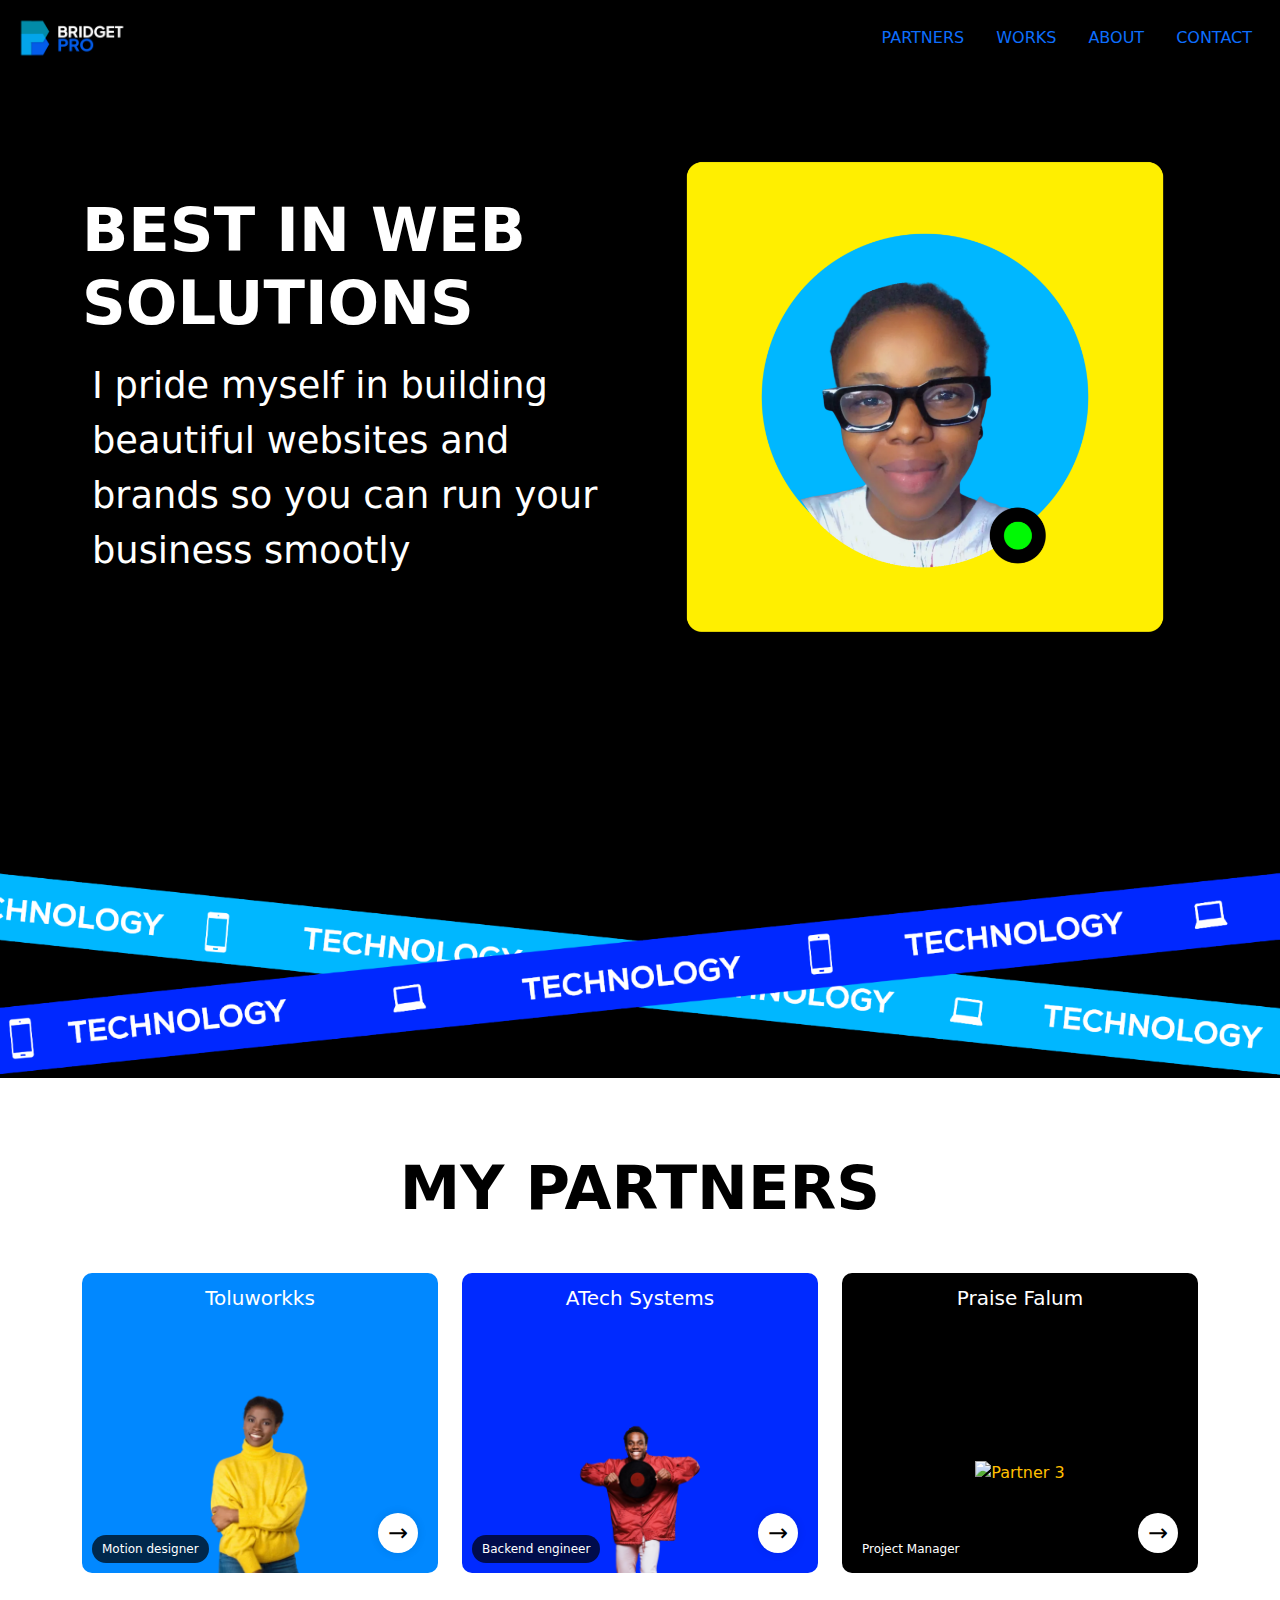
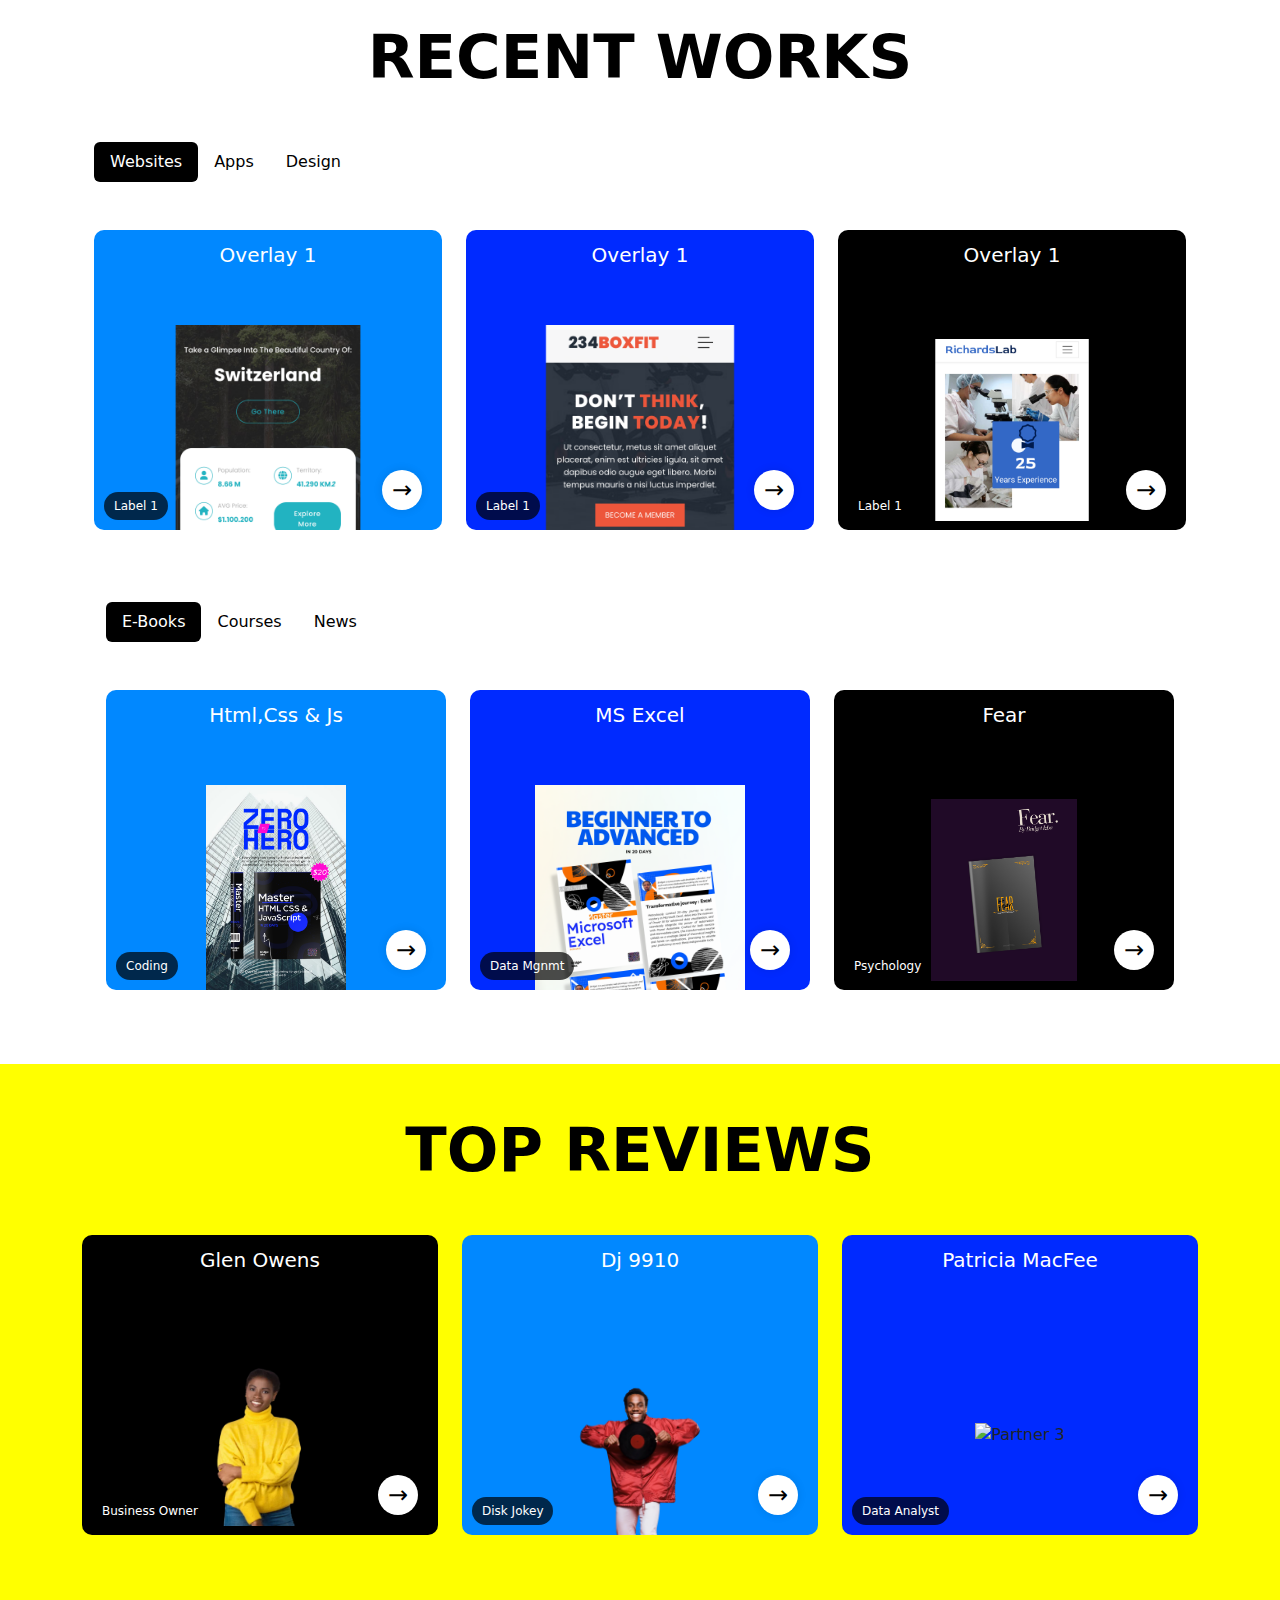
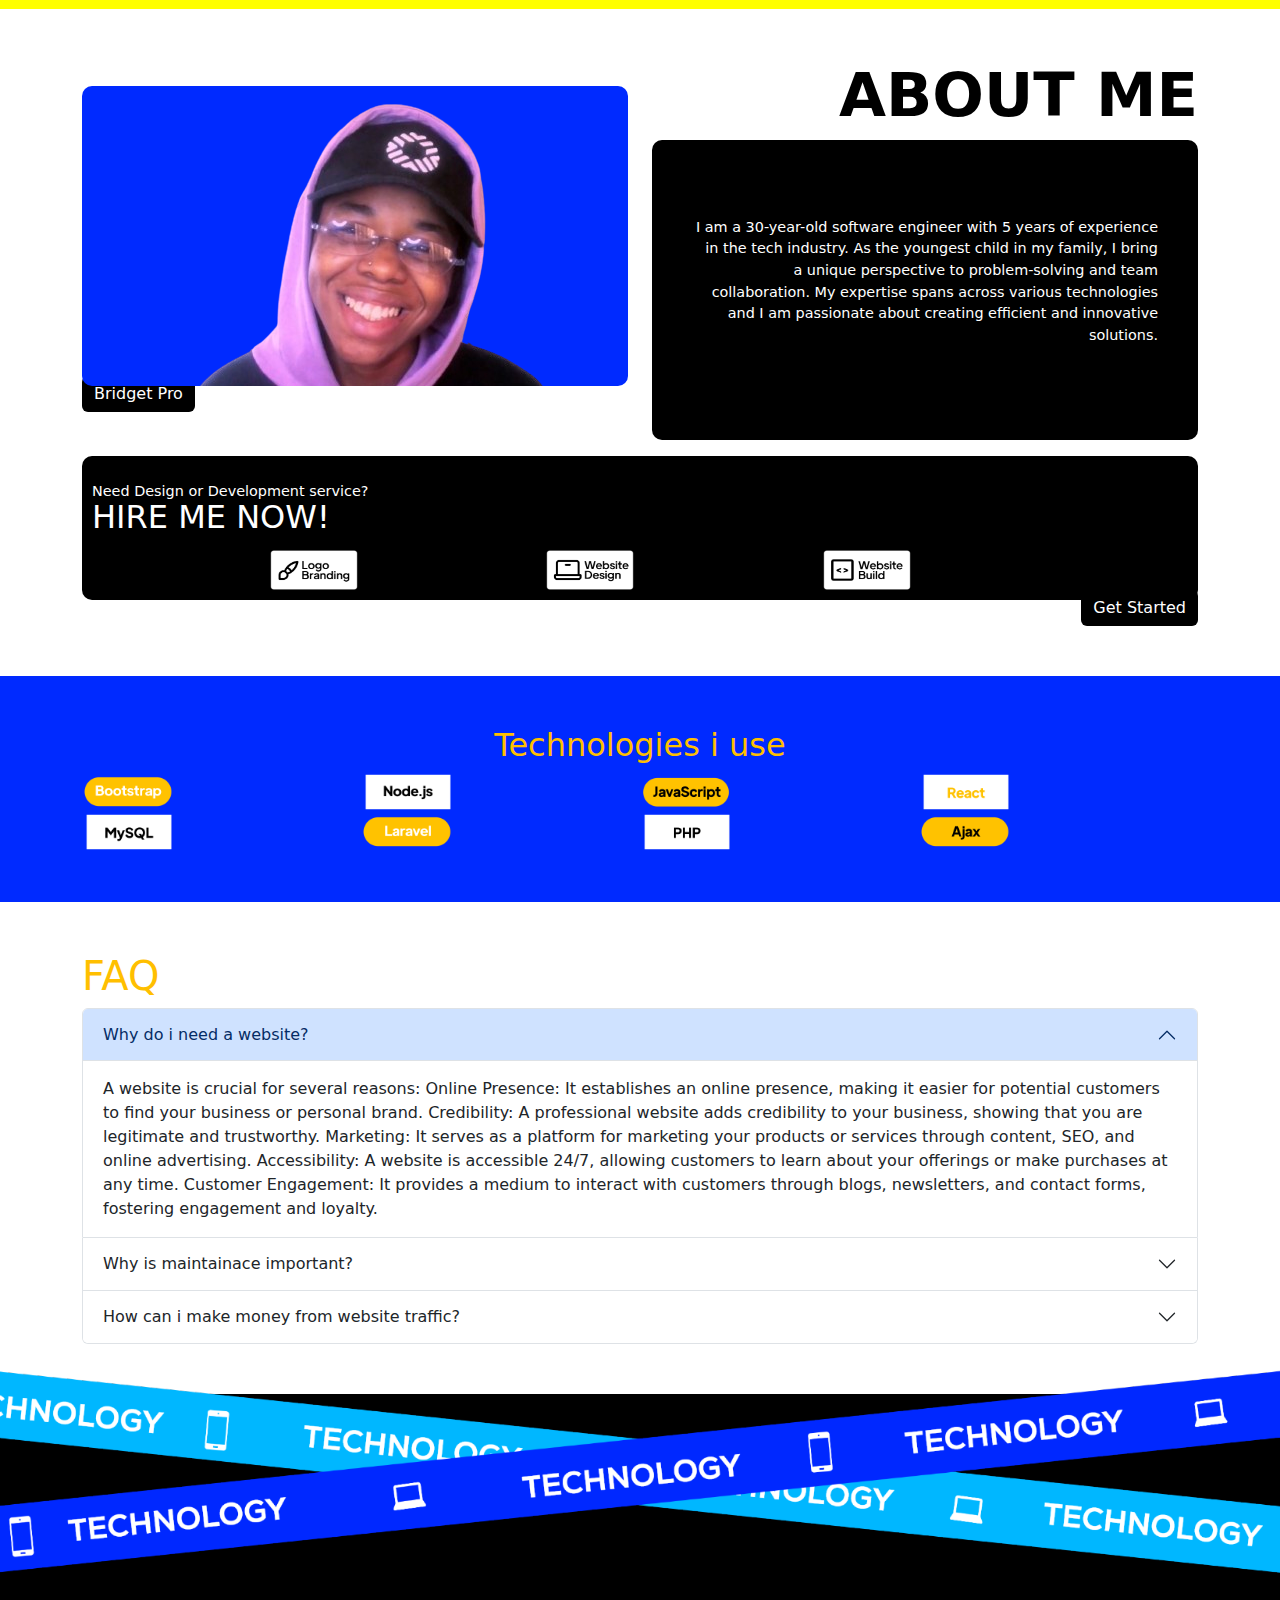
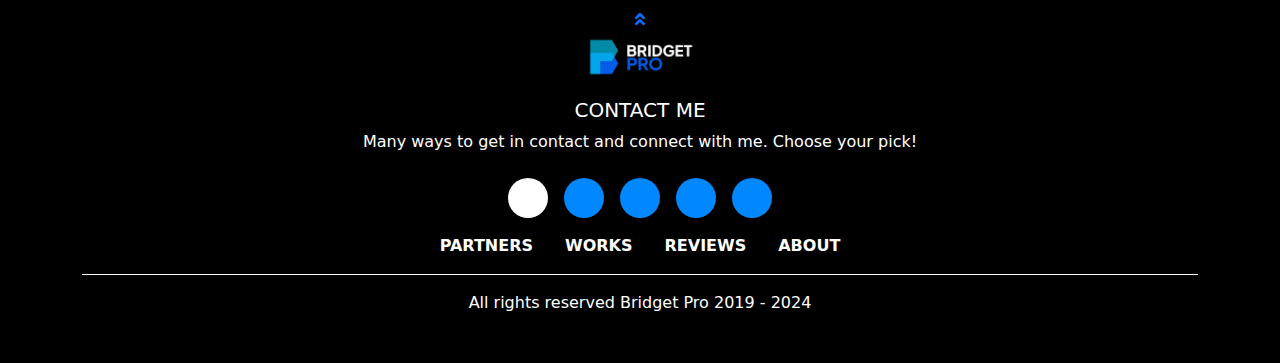
==== index.html @ 260a13f3 "initial commit" ====
<!DOCTYPE html>
<html lang="en">
<head>
    <meta charset="UTF-8">
    <meta name="viewport" content="width=device-width, initial-scale=1.0">
    <title>Bridget Pro - Software Solutions</title>
    <link rel="stylesheet" href="styles.css">
    <link href="https://cdn.jsdelivr.net/npm/bootstrap@5.1.0/dist/css/bootstrap.min.css" rel="stylesheet">
    <link rel="stylesheet" href="https://cdnjs.cloudflare.com/ajax/libs/font-awesome/5.15.4/css/all.min.css">
    <link href="https://cdnjs.cloudflare.com/ajax/libs/bootstrap-icons/1.8.1/font/bootstrap-icons.min.css" rel="stylesheet">
    <script src="script.js"></script>
</head>


<body>

<!-- Navbar -->
<nav class="navbar navbar-expand-lg justify-content-around">
    <div class="container-fluid">
      <a class="navbar-brand"  href="#">
        <img src="img/Pro-Logo.png" id="top" height="50px" alt="logo">
      </a>
  
      <button class="navbar-toggler" type="button" data-bs-toggle="collapse" data-bs-target="#navbarSupportedContent" aria-controls="navbarSupportedContent" aria-expanded="false" aria-label="Toggle navigation">
        <span class="navbar-toggler-icon"></span>
      </button>
    
    <div class="collapse navbar-collapse justify-content-end" id="navbarSupportedContent">
    <ul class="nav justify-content-end">
      <li class="nav-item">
        <a class="nav-link active" aria-current="page" href="#partners">PARTNERS</a>
      </li>
      <li class="nav-item">
        <a class="nav-link" href="#works">WORKS</a>
      </li>
      <li class="nav-item">
        <a class="nav-link" href="#about">ABOUT</a>
      </li>
      <li class="nav-item">
        <a class="nav-link" href="#contact">CONTACT</a>
      </li>
    </ul>
  </div>
  </div>
  </nav>
  
    <!-- Navbar -->







    <!-- Hero Section -->
  <section class="hero">
    <div class="container">
      <div class="row align-items-center">
        <div class="col-lg-6 col-md-12 text-center text-lg-start">
          <h1>BEST IN WEB SOLUTIONS</h1>
          <h4></h4>
          <p>I pride myself in building beautiful websites and brands so you can run your business smootly</p>
        </div>
        <div class="col-lg-6 col-md-12 text-center">
          <img src="img/hero-image.png" class="img-fluid" alt="Hero Image">
        </div>
      </div>
    </div>
  </section>

 <!-- Hero Section End-->


     <div class="image-overlay mt-4">
     <img src="img/overlay-image.png" alt="Overlay Image">
     </div>




     <!-- Partner Section -->
     <section class="partners" id="partners">
      <div class="container">
          <h1 class="mt-4">MY PARTNERS</h1>
          <div class="row mt-5">
              <div class="col-md-4 mb-4">
                  <div class="partner-card">
                    <div class="card-overlay">Toluworkks</div>
                      <img src="img/Studio-Project-4 (3).png" alt="Partner 1">
                      <div class="card-label">Motion designer</div>
                      <div class="overlay">&rarr;</div>
                  </div>
              </div>
              <div class="col-md-4 mb-4">
                  <div class="partner-card1">
                    <div class="card-overlay">ATech Systems</div>
                      <img src="img/Studio-Project-5 (2).png" alt="Partner 2">
                      <div class="card-label">Backend engineer</div>
                      <div class="overlay">&rarr;</div>
                  </div>
              </div>
              <div class="col-md-4 mb-4">
                  <div class="partner-card2">
                    <div class="card-overlay">Praise Falum</div>
                      <img src="img/Studio-Project-6 (1).png" alt="Partner 3">
                      <div class="card-label">Project Manager</div>
                      <div class="overlay">&rarr;</div>
                  </div>
              </div>
          </div>


               <h1 class="mt-4" id="works">RECENT WORKS</h1>
               <div class="container mt-5">

                    <!-- Pills Navigation -->
                    <ul class="nav nav-pills mb-3" id="pills-tab" role="tablist">
                    <li class="nav-item"><a class="nav-link active" id="pills-websites-tab" data-bs-toggle="pill" href="#pills-websites" role="tab" aria-controls="pills-websites" aria-selected="true">Websites</a></li>
                    <li class="nav-item"><a class="nav-link" id="pills-apps-tab" data-bs-toggle="pill" href="#pills-apps" role="tab" aria-controls="pills-apps" aria-selected="false">Apps</a></li>
                    <li class="nav-item"><a class="nav-link" id="pills-designs-tab" data-bs-toggle="pill" href="#pills-Designs" role="tab" aria-controls="pills-design" aria-selected="false">Design</a></li>
                    </ul>

                    <!-- Pills Tab Content -->
                     
                    <div class="tab-content" id="pills-tabContent">
                     <div class="tab-pane fade show active" id="pills-websites" role="tabpanel" aria-labelledby="pills-websites-tab">
                     <div class="card-deck position-relative">
                     <div class="row mt-5">
                     <div class="col-md-4 mb-4">
                     <div class="partner-card">
                     <div class="card-overlay">Overlay 1</div>
                     <img src="img/IMG_2213.PNG" alt="Partner 1">
                     <div class="card-label">Label 1</div>
                     <div class="overlay">&rarr;</div>
                     </div>
                     </div>
                    
                     <div class="col-md-4 mb-4">
                     <div class="partner-card1">
                     <div class="card-overlay">Overlay 1</div>
                     <img src="img/IMG_2212.PNG" alt="Partner 2">
                     <div class="card-label">Label 1</div>
                     <div class="overlay">&rarr;</div>
                     </div>
                     </div>

                     <div class="col-md-4 mb-4">
                     <div class="partner-card2">
                     <div class="card-overlay">Overlay 1</div>
                     <img src="img/IMG_2211.PNG" alt="Partner 3">
                     <div class="card-label">Label 1</div>
                     <div class="overlay">&rarr;</div>
                     </div>
                     </div>
                     </div>
                    </div>
                    </div>

                    <div class="tab-pane fade" id="pills-apps" role="tabpanel" aria-labelledby="pills-apps-tab">
                     <div class="row mt-5">
                     <div class="col-md-4 mb-4">
                     <div class="partner-card">
                     <div class="card-overlay">Overlay 4</div>
                     <img src="img/IMG_2210.PNG" alt="Partner 1">
                     <div class="card-label">Label </div>
                     <div class="overlay">&rarr;</div>
                     </div>
                     </div>

                     <div class="col-md-4 mb-4">
                     <div class="partner-card1">
                     <div class="card-overlay">Overlay 5</div>
                     <img src="img/IMG_2209.PNG" alt="Partner 2">
                     <div class="card-label">Label 1</div>
                     <div class="overlay">&rarr;</div>
                     </div>
                     </div>
                     <div class="col-md-4 mb-4">
                     <div class="partner-card2">
                     <div class="card-overlay">Overlay 6</div>
                     <img src="img/IMG_2208.PNG" alt="Partner 3">
                     <div class="card-label">Label 1</div>
                     <div class="overlay">&rarr;</div>
                     </div>
                     </div>
                     </div>
                   </div>
                

                  <div class="tab-pane fade" id="pills-designs" role="tabpanel" aria-labelledby="pills-designs-tab">
                   <div class="row mt-5">
                   <div class="col-md-4 mb-4">
                   <div class="partner-card">
                   <div class="card-overlay">Overlay 7</div>
                   <img src="img/IMG_2213.PNG" alt="Partner 1">
                    <div class="card-label">Label 1</div>
                   <div class="overlay">&rarr;</div>
                   </div>
                   </div>
                   <div class="col-md-4 mb-4">
                   <div class="partner-card1">
                   <div class="card-overlay">Overlay 8</div>
                   <img src="img/IMG_2212.PNG" alt="Partner 2">
                   <div class="card-label">Label 1</div>
                   <div class="overlay">&rarr;</div>
                   </div>
                   </div>
                   <div class="col-md-4 mb-4">
                   <div class="partner-card2">
                   <div class="card-overlay">Overlay 9</div>
                   <img src="img/IMG_2211.PNG" alt="Partner 3">
                   <div class="card-label">Label 1</div>
                   <div class="overlay">&rarr;</div>
                   </div>
                   </div>
                   </div>
                   </div>
                  </div>



                  <div class="container mt-5">


                      <!-- Pills Navigation -->
                      <ul class="nav nav-pills mb-3 " id="pills-tab" role="tablist">
                       <li class="nav-item"><a class="nav-link active" id="pills-e-books-tab" data-bs-toggle="pill" href="#e-books" role="tab" aria-controls="pills-e-books" aria-selected="true">E-Books</a></li>
                       <li class="nav-item"><a class="nav-link" id="pills-course-tab" data-bs-toggle="pill" href="#pills-course" role="tab" aria-controls="pills-course" aria-selected="false">Courses</a></li>
                       <li class="nav-item"><a class="nav-link" id="pills-news-tab" data-bs-toggle="pill" href="#pills-news" role="tab" aria-controls="pills-news" aria-selected="false">News</a></li>
                      </ul>

                       <!-- Pills Tab Content -->
     
                       <div class="tab-content" id="pills-tabContent">
                       <div class="tab-pane fade show active" id="pills-e-books" role="tabpanel" aria-labelledby="pills-e-books-tab">
                       <div class="card-deck position-relative">
                        <div class="row mt-5">
                        <div class="col-md-4 mb-4">
                       <div class="partner-card">
                       <div class="card-overlay">Html,Css & Js</div>
                       <img src="img/Blue Soft Book Cover Mockup Pinterest Pin 5.PNG" alt="Partner 1">
                        <div class="card-label">Coding</div>
                      <div class="overlay">&rarr;</div>
                      </div>
                      </div>
    
                       <div class="col-md-4 mb-4">
                        <div class="partner-card1">
                         <div class="card-overlay">MS Excel</div>
                         <img src="img/64757CF1-AFC1-45F3-8BB0-D073CDC18DEB.PNG" alt="Partner 2">
                         <div class="card-label">Data Mgnmt</div>
                         <div class="overlay">&rarr;</div>
                        </div>
                       </div>

                       <div class="col-md-4 mb-4">
                          <div class="partner-card2">
                          <div class="card-overlay">Fear</div>
                          <img src="img/Brown Classic History Journal Mockup Poster.PNG" alt="Partner 3">
                          <div class="card-label">Psychology</div>
                          <div class="overlay">&rarr;</div>
                          </div>
                       </div>
               </div>
               </div>
              </div>
              

                   <div class="tab-pane fade" id="pills-course" role="tabpanel" aria-labelledby="pills-course-tab">
                      <div class="row mt-5">
                          <div class="col-md-4 mb-4">
                           <div class="partner-card">
                             <div class="card-overlay">Overlay 4</div>
                             <img src="img/IMG_2114.PNG" alt="Partner 1">
                             <div class="card-label">Label </div>
                              <div class="overlay">&rarr;</div>
                           </div>
                        </div>

                         <div class="col-md-4 mb-4">
                           <div class="partner-card1">
                             <div class="card-overlay">Overlay 5</div>
                             <img src="img/IMG_2115.PNG" alt="Partner 2">
                             <div class="card-label">Label 1</div>
                             <div class="overlay">&rarr;</div>
                           </div>
                          </div>

                          <div class="col-md-4 mb-4">
                              <div class="partner-card2">
                               <div class="card-overlay">Overlay 6</div>
                                <img src="img/IMG_2149.PNG" alt="Partner 3">
                                 <div class="card-label">Label 1</div>
                                   <div class="overlay">&rarr;</div>
                          </div>
                        </div>
                      </div>
                    </div>

                       
                <div class="tab-pane fade" id="pills-news" role="tabpanel" aria-labelledby="pills-news-tab">
                      <div class="row mt-5">
                           <div class="col-md-4 mb-4">
                               <div class="partner-card">
                                 <div class="card-overlay">Overlay 7</div>
                                 <img src="img/IMG_2114.PNG" alt="Partner 1">
                                 <div class="card-label">Label 1</div>
                                 <div class="overlay">&rarr;</div>
                               </div>
                            </div>

                             <div class="col-md-4 mb-4">
                                 <div class="partner-card1">
                                  <div class="card-overlay">Overlay 8</div>
                                   <img src="img/IMG_2115.PNG" alt="Partner 2">
                                   <div class="card-label">Label 1</div>
                                   <div class="overlay">&rarr;</div>
                                 </div>
                              </div>


                              <div class="col-md-4 mb-4">
                                    <div class="partner-card2">
                                       <div class="card-overlay">Overlay 9</div>
                                        <img src="img/IMG_2149.PNG" alt="Partner 3">
                                        <div class="card-label">Label 1</div>
                                        <div class="overlay">&rarr;</div>
                                    </div>
                                 </div>
                       </div>
                </div>
          </div>
</div>



</div>
</div>
</section>


     <!-- Partners section End-->
     <!-- Highlight section End-->






     <!-- Reviews Section -->
     <section class="Reviews">
        <div class="container">
        <h1 class="text-center" id="reviews">TOP REVIEWS</h1>


        <div class="row mt-5">
          <div class="col-md-4 mb-4">
              <div class="partner-card2">
                <div class="card-overlay">Glen Owens</div>
                  <img src="img/Studio-Project-4 (3).png" alt="Partner 1">
                  <div class="card-label">Business Owner</div>
                  <div class="overlay">&rarr;</div>
              </div>
          </div>
          <div class="col-md-4 mb-4">
              <div class="partner-card">
                <div class="card-overlay">Dj 9910</div>
                  <img src="img/Studio-Project-5 (2).png" alt="Partner 2">
                  <div class="card-label">Disk Jokey</div>
                  <div class="overlay">&rarr;</div>
              </div>
          </div>
          <div class="col-md-4 mb-4">
              <div class="partner-card1">
                <div class="card-overlay">Patricia MacFee</div>
                  <img src="img/Studio-Project-6 (1).png" alt="Partner 3">
                  <div class="card-label">Data Analyst</div>
                  <div class="overlay">&rarr;</div>
              </div>
          </div>
      </div>
       </div>
     </section>







          <!-- About Section -->
          <section class="About" id="about">
            <div class="container">
            <div class="row align-items-center">
              <div class="col-lg-6 col-md-4 text-center text-lg-start">
                <div class="about-card">
                  <img src="img/IMG_0484-removebg-preview.png" alt="Partner 1">
              </div>
              <button type="button" class="btn btn-primary">Bridget Pro</button>
              </div>


              <div class="col-lg-6 col-md-8 text-right">
                <h1>ABOUT ME</h1>
                <h4></h4>
                <div class="partner-card2">
                  <p>I am a 30-year-old software engineer with 5 years of experience in the tech industry. As the youngest child in my family, I bring a unique perspective to problem-solving and team collaboration. My expertise spans across various technologies and I am passionate about creating efficient and innovative solutions.</p>
              </div>
              </div>
            </div>

            <div class="about-card-3 mt-3">
              <p>Need Design or Development service?</p>
              <h2>HIRE ME NOW!</h2>
                 <div class="row g-0 text-left no-gutters">
                  <div class="col-3">
                    <img src="img/IMG_2315.PNG" height="50px;"   alt="services">
                    </div>
                    <div class="col-3">
                      <img src="img/IMG_2316.PNG" height="50px;"  alt="services">
                    </div>
                    <div class="col-3">
                      <img src="img/IMG_2317.PNG" height="50px;"  alt="services">
                    </div>
                 </div>
            </div>

            <button type="button" class="btn btn-primary">Get Started</button>
           </div>

         </section>






          <!-- Technologies Section -->
          <section class="Technologies" id="Technologies">
            <div class="container">

           <h2 class="text-center">Technologies i use</h2>

           <div class="row g-0 no-gutters">
            <div class="col-3">
              <img src="img/IMG_2318.PNG" height="40px;"   alt="services">
              </div>
              <div class="col-3">
                <img src="img/IMG_2319.PNG" height="40px;"  alt="services">
              </div>
              <div class="col-3">
                <img src="img/IMG_2320.PNG" height="40px;"  alt="services">
              </div>
              <div class="col-3">
                <img src="img/IMG_2321.PNG" height="40px;"  alt="services">
              </div>
           </div>

           <div class="row g-0 no-gutters">
            <div class="col-3">
              <img src="img/IMG_2322.PNG" height="40px;"   alt="services">
              </div>
              <div class="col-3">
                <img src="img/IMG_2323.PNG" height="40px;"  alt="services">
              </div>
              <div class="col-3">
                <img src="img/IMG_2324.PNG" height="40px;"  alt="services">
              </div>
              <div class="col-3">
                <img src="img/IMG_2325.PNG" height="40px;"  alt="services">
              </div>
           </div>

           </div>

         </section>



          <!-- self-help Section -->
          <section class="self-help" id="self-help">
            <div class="container">
              <h1>FAQ</h1>

              <div class="accordion" id="accordionPanelsStayOpenExample">
                <div class="accordion-item">
                  <h2 class="accordion-header" id="panelsStayOpen-headingOne">
                    <button class="accordion-button" type="button" data-bs-toggle="collapse" data-bs-target="#panelsStayOpen-collapseOne" aria-expanded="true" aria-controls="panelsStayOpen-collapseOne">
                      Why do i need a website?
                    </button>
                  </h2>
                  <div id="panelsStayOpen-collapseOne" class="accordion-collapse collapse show" aria-labelledby="panelsStayOpen-headingOne">
                    <div class="accordion-body">
                      <strong>A website is crucial for several reasons:

                        Online Presence:</strong> It establishes an online presence, making it easier for potential customers to find your business or personal brand.
                        Credibility: A professional website adds credibility to your business, showing that you are legitimate and trustworthy.
                        Marketing: It serves as a platform for marketing your products or services through content, SEO, and online advertising.
                        Accessibility: A website is accessible 24/7, allowing customers to learn about your offerings or make purchases at any time.
                        Customer Engagement: It provides a medium to interact with customers through blogs, newsletters, and contact forms, fostering engagement and loyalty.
                    </div>
                  </div>
                </div>
                <div class="accordion-item">
                  <h2 class="accordion-header" id="panelsStayOpen-headingTwo">
                    <button class="accordion-button collapsed" type="button" data-bs-toggle="collapse" data-bs-target="#panelsStayOpen-collapseTwo" aria-expanded="false" aria-controls="panelsStayOpen-collapseTwo">
                      Why is maintainace important?
                    </button>
                  </h2>
                  <div id="panelsStayOpen-collapseTwo" class="accordion-collapse collapse" aria-labelledby="panelsStayOpen-headingTwo">
                    <div class="accordion-body">
                      <strong>Website maintenance is essential for several reasons:</strong>

                        Security: Regular updates and patches are crucial to protect your website from cyber threats and vulnerabilities.
                        Performance: Keeping your website updated ensures optimal performance, faster load times, and a better user experience.
                        SEO: Search engines favor websites that are regularly updated with fresh content and functioning links, improving your search rankings.
                        Functionality: Routine checks help identify and fix broken links, outdated plugins, and other technical issues that could affect usability.
                        Content Relevance: Regularly updating your content ensures that the information you provide remains relevant and useful to your audience.
                    </div>
                  </div>
                </div>
                <div class="accordion-item">
                  <h2 class="accordion-header" id="panelsStayOpen-headingThree">
                    <button class="accordion-button collapsed" type="button" data-bs-toggle="collapse" data-bs-target="#panelsStayOpen-collapseThree" aria-expanded="false" aria-controls="panelsStayOpen-collapseThree">
                      How can i make money from website traffic?
                    </button>
                  </h2>
                  <div id="panelsStayOpen-collapseThree" class="accordion-collapse collapse" aria-labelledby="panelsStayOpen-headingThree">
                    <div class="accordion-body text-dark">
                      <strong>There are several ways to monetize website traffic:</strong>

                        Advertising: Display ads on your website through programs like Google AdSense. You earn money based on the number of views or clicks the ads receive.
                        Affiliate Marketing: Promote products or services from other companies and earn a commission for every sale or lead generated through your referral links.
                        Selling Products/Services: Use your website as an e-commerce platform to sell physical or digital products, or offer services directly to customers.
                        Sponsored Content: Partner with brands to publish sponsored articles or reviews, earning money for featuring their content on your site.
                        Membership/Subscription: Offer premium content, services, or products to subscribers who pay a recurring fee.
                        Donations/Crowdfunding: Accept donations from your audience if they find value in your content, or use crowdfunding platforms to fund specific projects or initiatives.
                    </div>
                  </div>
                </div>
              </div>


           </div>

         </section>


         <div class="image-overlay1">
          <img src="img/overlay-image.png" alt="Overlay Image">
          </div>





          <footer class="footer" id="contact">

                    <!-- Back to Top -->
                   <a href="#top" class="back-to-top"><i class="fa fa-angle-double-up"></i></a>
            <div class="container">
                <div class="footer-logo">
                    <img src="img/Pro-Logo.png" height="50px" alt="Bridget Pro">
                </div>
                <div class="footer-contact">
                    <h5>CONTACT ME</h5>
                    <p>Many ways to get in contact and connect with me. Choose your pick!</p>
                </div>
                <div class="social-icons mt-4">
                  <div class="social-icon">
                      <i class="bi bi-whatsapp"></i>
                  </div>
                  <div class="social-icon">
                      <i class="bi bi-facebook"></i>
                  </div>
                  <div class="social-icon">
                      <i class="bi bi-twitter"></i>
                  </div>
                  <div class="social-icon">
                      <i class="bi bi-instagram"></i>
                  </div>
                  <div class="social-icon">
                      <i class="bi bi-linkedin"></i>
                  </div>
              </div>
                <div class="footer-links">
                    <a href="#partners">PARTNERS</a>
                    <a href="#works">WORKS</a>
                    <a href="#reviews">REVIEWS</a>
                    <a href="#about">ABOUT</a>
                </div>
                <div class="footer-bottom">
                    <p>All rights reserved Bridget Pro 2019 - 2024</p>
                </div>
            </div>
            
        </footer>



        <script src="https://cdn.jsdelivr.net/npm/bootstrap@5.1.0/dist/js/bootstrap.bundle.min.js"></script>  
        <script src="https://ajax.googleapis.com/ajax/libs/jquery/3.5.1/jquery.min.js"></script>
        <script src="https://cdnjs.cloudflare.com/ajax/libs/popper.js/1.16.0/umd/popper.min.js"></script>
</body>


</html>
---- styles.css ----
:root {
  --primary-color: #ffffff;
  --secondary-color: #ffd000;
  --background-color: #000000;
  --secondary-background-color: #000c16;
  --button-background: #000000;
  --card-body-background: #000000;
  --primary-card-body-background: #002aff;
  --secondary-card-body-background: #000000;
  --card-hover-background: #7d7d7d; 
  --h1-color: white;
  --primary-h1-color: rgb(0, 0, 0);
  --secondary-h1-color: white;
  --h4-color:#0061B4;
  --h1-color:#ffbf00;
  --primary-p-color: #0188ff;
  --secondary-p-color: #0188ff;
  --h1-font-size: 3.8rem; 
  --p-font-size: 2.3rem;
  --secondary-p-font-size: 0.9rem;
}




body {
  @import url('https://fonts.googleapis.com/css2?family=Plus+Jakarta+Sans:wght@300;400;600&display=swap');
  background-color: var(--background-color) !important;
  color: white;
}
.navbar {
    background-color: var(--background-color);
  }

.hero {
  @import url('https://fonts.googleapis.com/css2?family=Plus+Jakarta+Sans:wght@300;400;600&display=swap');
  font-weight: 100;
  background-color: var(--background-color);
  padding: 50px 0;
  color: var(--h1-color);
}


.hero h1 {
  @import url('https://fonts.googleapis.com/css2?family=Plus+Jakarta+Sans:wght@300;400;600&display=swap');
  color:var(--primary-color);
  font-weight: 900;
  font-size: var(--h1-font-size);
  word-wrap: break-word; /* Ensure words break onto the next line */
  overflow-wrap: break-word; /* Ensure long words break and wrap */
  white-space: normal;
}
.hero p {
@import url('https://fonts.googleapis.com/css2?family=Plus+Jakarta+Sans:wght@300;400;600&display=swap');
color:var(--primary-color);
font-weight: 500;
font-size: var(--p-font-size);
word-wrap: break-word; /* Ensure words break onto the next line */
white-space: normal;
padding: 10px;
}

.btn-primary {
    background-color: var(--button-background);
    border: none;
  }
  nav.navbar-toggler-icon{
    color:white;
    background-color: white;;
  }

  .navbar-toggler {
    border-color: rgba(255, 255, 255, 0.1);
}
.navbar-toggler-icon {
    background-image: url("data:image/svg+xml;charset=utf8,%3Csvg viewBox='0 0 30 30' xmlns='http://www.w3.org/2000/svg'%3E%3Cpath stroke='rgba%28255, 255, 255, 1%29' stroke-width='2' stroke-linecap='round' stroke-miterlimit='10' d='M4 7h22M4 15h22M4 23h22'/%3E%3C/svg%3E");
}

.nav-pills{

  color: var(--background-color)
}



.nav-link .active{

  color: var(--background-color)
}
  .card-body {
    background-color: var(--card-body-background);
  }

  .card:hover {
    background-color: var(--card-hover-background);
}



.card-img {
  margin-bottom:-38px;
}



/*Landing page Highlights*/

/*partners and before footer*/



.partners {
  @import url('https://fonts.googleapis.com/css2?family=Plus+Jakarta+Sans:wght@300;400;600&display=swap');
  font-weight: 100;
  background-color: var(--primary-color);
  padding: 50px 0;
  color: var(--h1-color);
}


.partners h1 {
  @import url('https://fonts.googleapis.com/css2?family=Plus+Jakarta+Sans:wght@300;400;600&display=swap');
  color: var(--primary-h1-color);
  font-weight: 900;
  font-size: var(--h1-font-size);
  word-wrap: break-word; /* Ensure words break onto the next line */
  overflow-wrap: break-word; /* Ensure long words break and wrap */
  white-space: normal;
}


.partners h4 {
  @import url('https://fonts.googleapis.com/css2?family=Plus+Jakarta+Sans:wght@300;400;600&display=swap');
  color: var(--primary-p-color);
  font-weight: 900;
  font-size: small;
}


.partners {
  text-align: center;
  padding: 50px 20px;
}
.partners h2 {
  font-size: 2.5rem;
  font-weight: bold;
  margin-bottom: 40px;
}
.partner-card {
  position: relative;
  overflow: hidden;
  height: 300px;
  display: flex;
  justify-content: center;
  align-items: center;
  background-color: var(--secondary-p-color);
  border-radius: 10px;
  transition: transform 0.3s;
}

.partner-card1 {
  position: relative;
  overflow: hidden;
  height: 300px;
  display: flex;
  justify-content: center;
  align-items: center;
  background-color: var(--primary-card-body-background);
  border-radius: 10px;
  transition: transform 0.3s;
}

.partner-card2 {
  position: relative;
  overflow: hidden;
  height: 300px;
  display: flex;
  padding:20px;
  justify-content: center;
  align-items: center;
  background-color:var(--background-color);
  border-radius: 10px;
  transition: transform 0.3s;
}
.partner-card:hover {
  transform: scale(1.05);
}
.partner-card img {
  max-height: 70%;
  max-width: 70%;
  margin-bottom: -100px;
}


.partner-card1:hover {
  transform: scale(1.05);
}
.partner-card1 img {
  max-height: 70%;
  max-width: 70%;
  margin-bottom: -100px;
}


.partner-card2:hover {
  transform: scale(1.05);
}
.partner-card2 img {
  max-height: 70%;
  max-width: 70%;
  margin-bottom: -100px;
}



.partners h1 {
  @import url('https://fonts.googleapis.com/css2?family=Plus+Jakarta+Sans:wght@300;400;600&display=swap');
  color:var(--background-color);
  font-weight: 900;
  font-size: var(--h1-font-size);
  word-wrap: break-word; /* Ensure words break onto the next line */
  overflow-wrap: break-word; /* Ensure long words break and wrap */
  white-space: normal;
}
.overlay {
  position: absolute;
  bottom: 20px;
  right: 20px;
  width: 40px;
  height: 40px;
  background-color: #fff;
  border-radius: 50%;
  display: flex;
  justify-content: center;
  align-items: center;
  box-shadow: 0 0 10px rgba(0, 0, 0, 0.1);
  font-size: 1.5rem;
  color: #000;
}
.image-overlay {
  position: relative;
  text-align: center;
  margin-top: -100px; /* Adjust as needed to overlap the sections */
  z-index: 1; /* Ensure it overlays the sections */
}

.image-overlay img {
  width: 100%; /* Adjust as needed */
  height: auto;
  margin-top:100px;
  margin-bottom: -21px;
}



.image-overlay1 {
  position: relative;
  text-align: center;
  margin-top: -150px; /* Adjust as needed to overlap the sections */
  z-index: 1; /* Ensure it overlays the sections */
}

.image-overlay1 img {
  width: 100%; /* Adjust as needed */
  height: auto;
  margin-top:100px;
  margin-bottom: -21px;
}




.Reviews {
@import url('https://fonts.googleapis.com/css2?family=Plus+Jakarta+Sans:wght@300;400;600&display=swap');
font-weight: 100;
background-color:yellow !important;
padding: 50px 0;
} 


.Reviews h1 {
@import url('https://fonts.googleapis.com/css2?family=Plus+Jakarta+Sans:wght@300;400;600&display=swap');
color:var(--background-color);
font-weight: 900;
font-size: var(--h1-font-size);
word-wrap: break-word; /* Ensure words break onto the next line */
overflow-wrap: break-word; /* Ensure long words break and wrap */
white-space: normal;
}






.About {
@import url('https://fonts.googleapis.com/css2?family=Plus+Jakarta+Sans:wght@300;400;600&display=swap');
font-weight: 100;
background-color:rgb(255, 255, 255) !important;
padding: 50px 0;
text-align: right;

} 


.About h1 {
@import url('https://fonts.googleapis.com/css2?family=Plus+Jakarta+Sans:wght@300;400;600&display=swap');
color:var(--background-color);
font-weight: 900;
font-size: var(--h1-font-size);
word-wrap: break-word; /* Ensure words break onto the next line */
overflow-wrap: break-word; /* Ensure long words break and wrap */
white-space: normal;
}


.About p {
@import url('https://fonts.googleapis.com/css2?family=Plus+Jakarta+Sans:wght@300;400;600&display=swap');
color:var(--primary-color);
font-weight: 200;
padding: 20px;
font-size: var(--secondary-p-font-size);
word-wrap: break-word; /* Ensure words break onto the next line */
overflow-wrap: break-word; /* Ensure long words break and wrap */
white-space: normal;
}



.About .btn-primary {
  background-color: var(--button-background);
  border: none;
  align-self: center;
  margin-top: -10px;
}






.about-card {
  position: relative;
  overflow: hidden;
  height: 300px;
  display: flex;
  justify-content: center;
  align-items: center;
  background-color: var(--primary-card-body-background);
  border-radius: 10px;
  transition: transform 0.3s;
}

.about-card-1 {
  position: relative;
  overflow: hidden;
  height: 100%;
  display: flex;
  justify-content: center;
  align-items: center;
  background-color: var(--primary-card-body-background);
  border-radius: 10px;
  transition: transform 0.3s;
  padding: 20px;
  line-height: 0.1rem;
}
.about-card-2 {
  position: relative;
  overflow: hidden;
  height: 100%;
  display: flex;
  justify-content: center;
  align-items: center;
  background-color: var(--primary-card-body-background);
  border-radius: 10px;
  transition: transform 0.3s;
  padding: 20px;
  line-height: 1.1rem;
}




.about-card-3 {
  height: 100%;
  background-color: var(--background-color);
  border-radius: 10px;
  padding: 5px;
  justify-content: left;
}

.about-card-3 h2 {
  @import url('https://fonts.googleapis.com/css2?family=Plus+Jakarta+Sans:wght@300;400;600&display=swap');
  @import url('https://fonts.googleapis.com/css2?family=Plus+Jakarta+Sans:wght@300;400;600&display=swap');
  color:var(--primary-color);
  font-weight: 500;
  text-align: left;
  margin-left: 5px;
  margin-top: -40px;
  }


  .about-card-3 p {
    @import url('https://fonts.googleapis.com/css2?family=Plus+Jakarta+Sans:wght@300;400;600&display=swap');
    color:var(--primary-color);
    font-weight: 500;
    text-align: left;
    margin-left: -15px;
    }




    .about-card-3 img {
       height: 50px;
       width:100px;
      }






.Technologies{
  @import url('https://fonts.googleapis.com/css2?family=Plus+Jakarta+Sans:wght@300;400;600&display=swap');
  font-weight: 100;
  background-color: var(--primary-card-body-background);
  padding: 50px 0;
  color: var(--h1-color);
  justify-content: center;
}


.Technologies h1{
  @import url('https://fonts.googleapis.com/css2?family=Plus+Jakarta+Sans:wght@300;400;600&display=swap');
  font-weight: 100;
  color: var(--primary-color);
}




.self-help{
  @import url('https://fonts.googleapis.com/css2?family=Plus+Jakarta+Sans:wght@300;400;600&display=swap');
  font-weight: 100;
  background-color: var(--primary-color);
  padding: 50px 0;
  color: var(--h1-color);
  justify-content: center;
}





/*footer*/

.footer {
padding: 2rem 0;
text-align: center;
@import url('https://fonts.googleapis.com/css2?family=Plus+Jakarta+Sans:wght@300;400;600&display=swap');
background-color: var(--background-color) !important;
color: white;
}
.footer-logo {
margin-bottom: 1rem;
}
.footer-contact {
margin-bottom: 1rem;
}
.social-icons {
display: flex;
justify-content: center;
gap: 1rem;
margin-bottom: 1rem;
}
.social-icon {
width: 2.5rem;
height: 2.5rem;
border-radius: 50%;
background-color: var(--primary-p-color);
display: flex;
align-items: center;
justify-content: center;
color: #fff;
font-size: 1.25rem;
}
.social-icon:first-child {
background-color: #fff;
color: #000;
padding: 0.5rem 1rem;
border-radius: 20px;
}
.footer-links {
display: flex;
justify-content: center;
gap: 2rem;
margin-bottom: 1rem;
}
.footer-links a {
color: #fff;
text-decoration: none;
font-weight: bold;
}
.footer-bottom {
margin-top: 1rem;
border-top: 1px solid #fff;
padding-top: 1rem;
}



/* Add this CSS to your stylesheet */



.card-label {
position: absolute;
bottom: 10px;
left: 10px;
background-color: rgba(0, 0, 0, 0.7) !important;
color: white;
padding: 5px 10px;
border-radius: 50px;
font-size: 0.75rem;
}
.card-overlay {
position: absolute;
top: 10px;
left: 50%;
transform: translateX(-50%);
color: white !important;
font-size: 1.25rem;
}
.nav-pills .nav-link {
color: black !important;
}
.nav-pills .nav-link.active {
background-color: black !important;
color: white !important;
}







.no-gutters {
  margin-right: 0 !important;
  margin-left: 0 !important;
}
.no-gutters > [class*='col-'] {
  padding-right: 0 !important;
  padding-left: 0 !important;
}
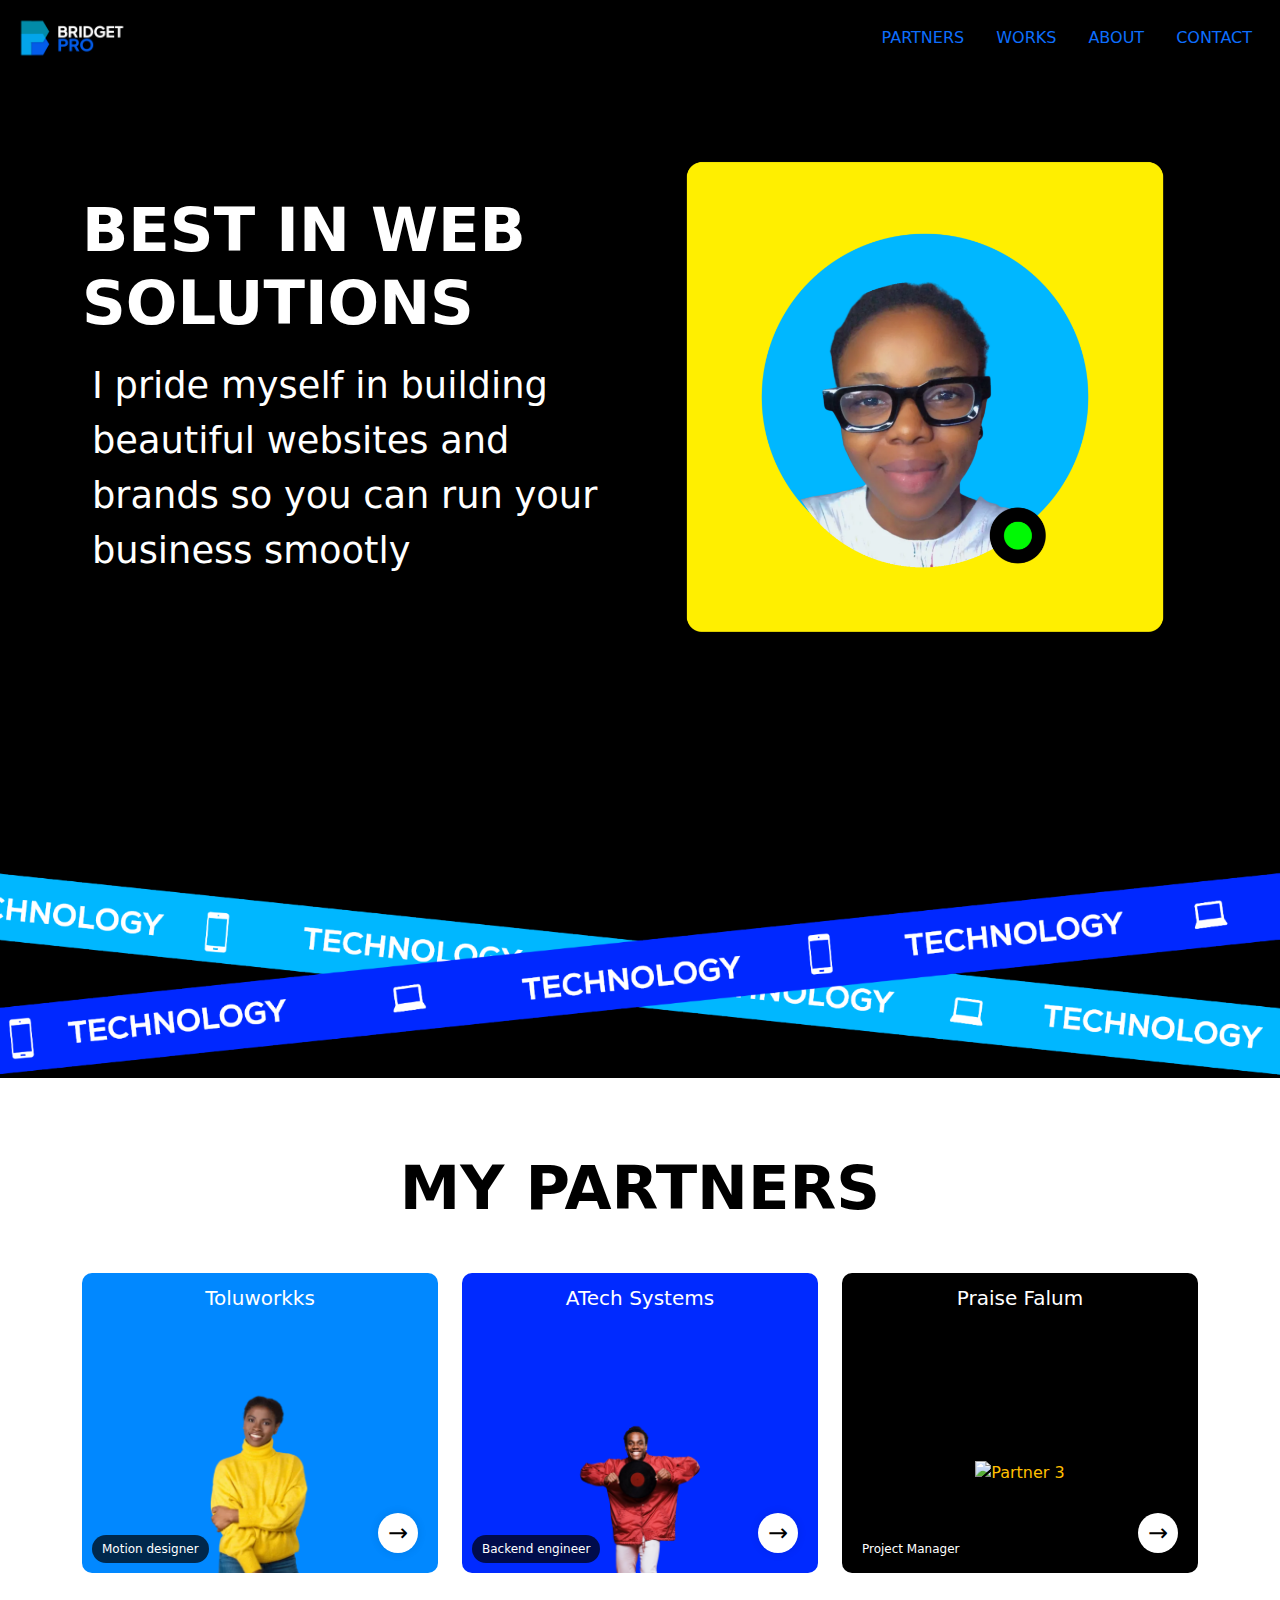
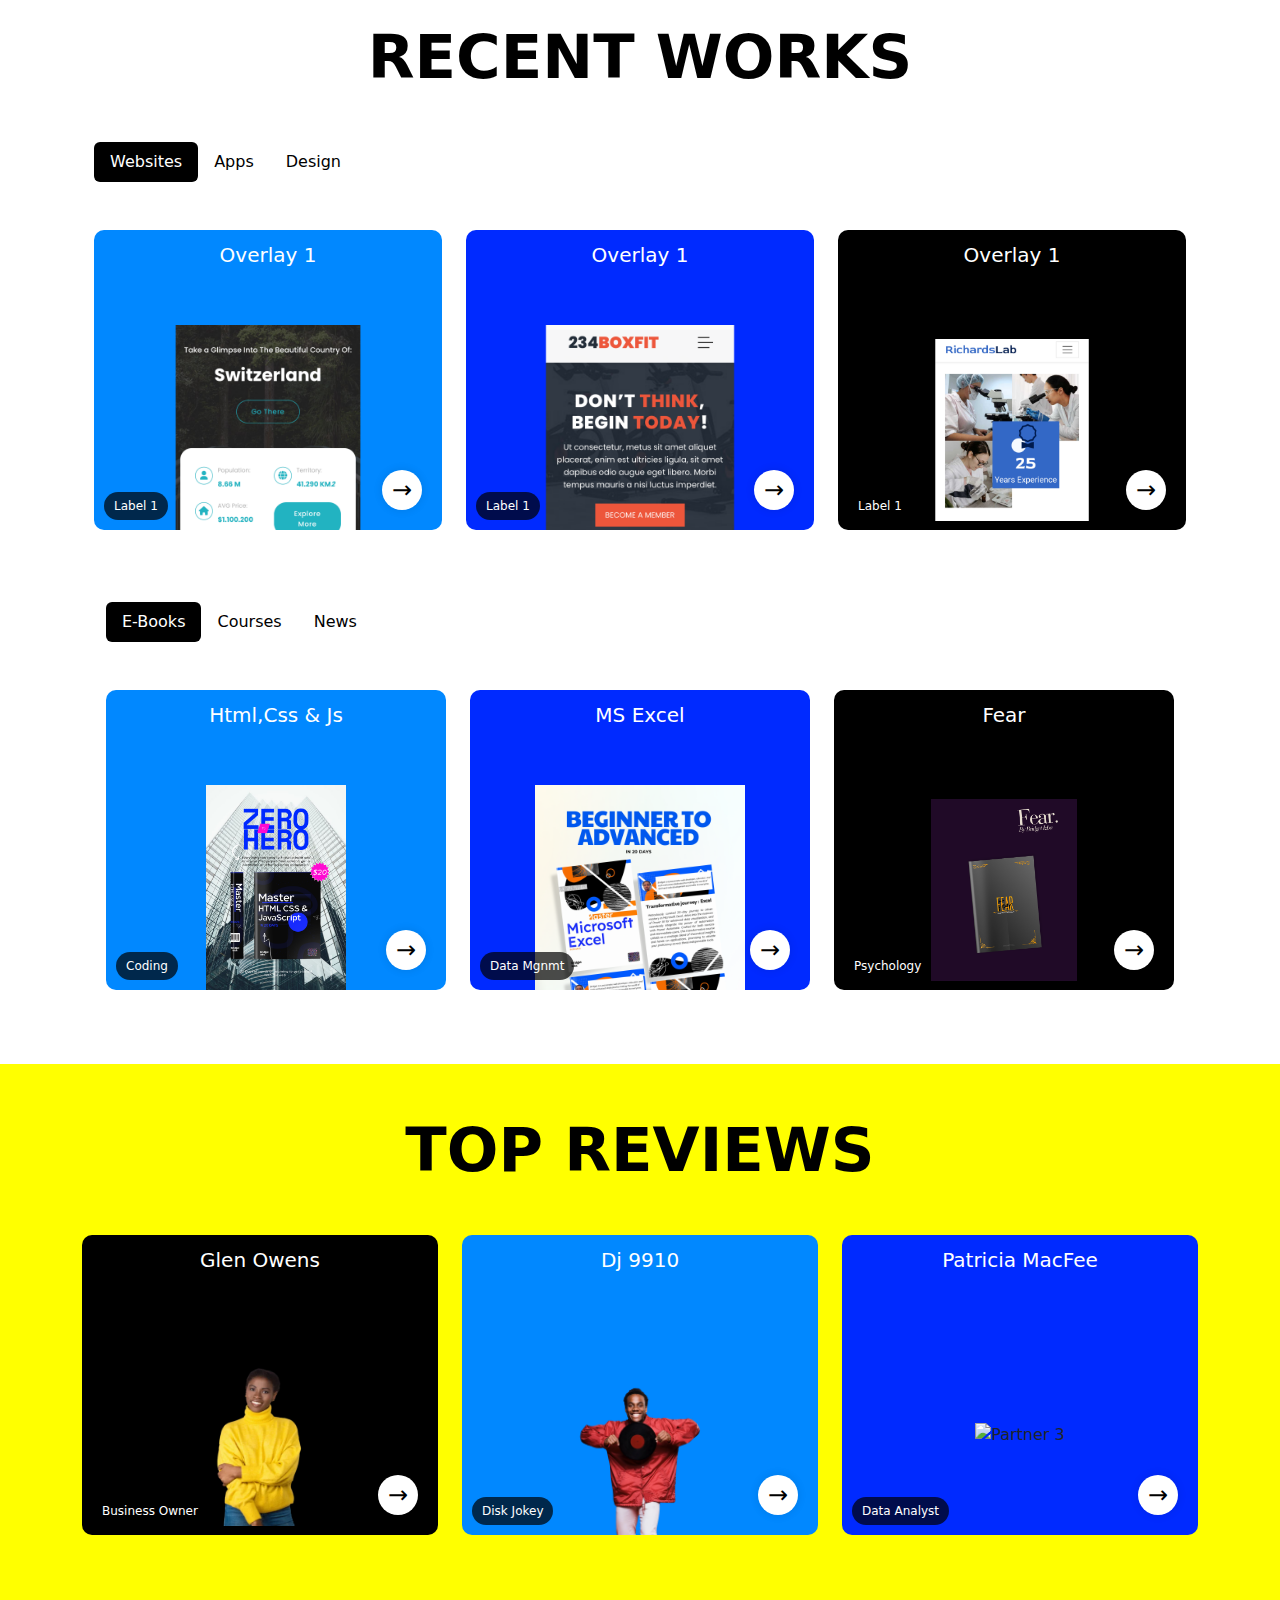
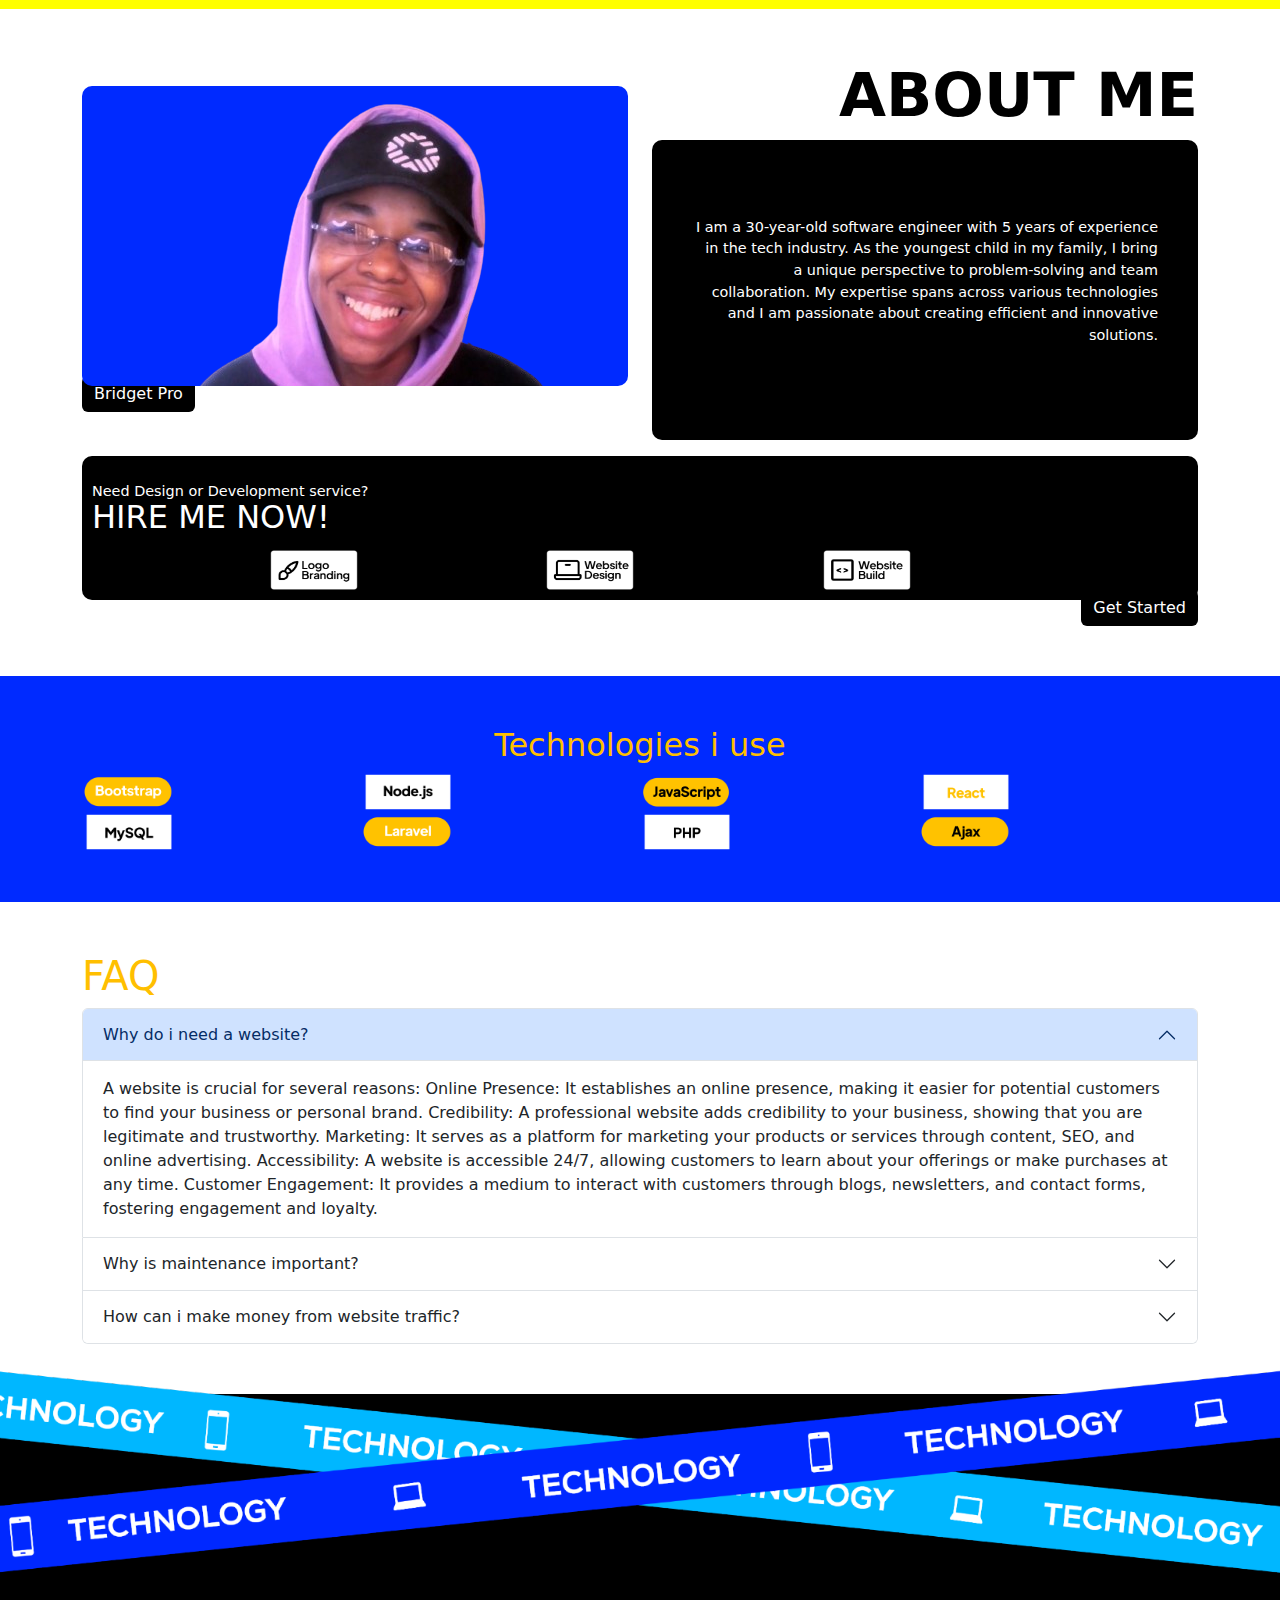
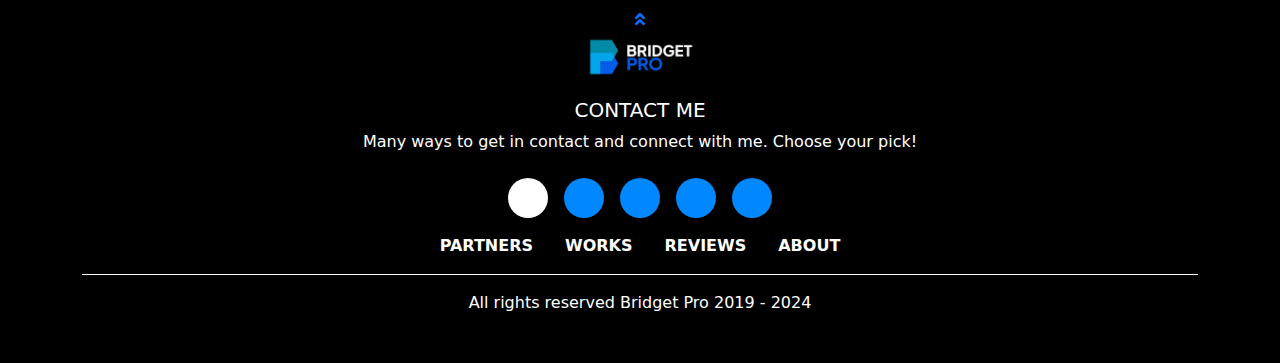
==== commit 3c861042: "initial commit" ====
--- a/index.html
+++ b/index.html
@@ -504,7 +504,7 @@
                 <div class="accordion-item">
                   <h2 class="accordion-header" id="panelsStayOpen-headingTwo">
                     <button class="accordion-button collapsed" type="button" data-bs-toggle="collapse" data-bs-target="#panelsStayOpen-collapseTwo" aria-expanded="false" aria-controls="panelsStayOpen-collapseTwo">
-                      Why is maintainace important?
+                      Why is maintenance important?
                     </button>
                   </h2>
                   <div id="panelsStayOpen-collapseTwo" class="accordion-collapse collapse" aria-labelledby="panelsStayOpen-headingTwo">
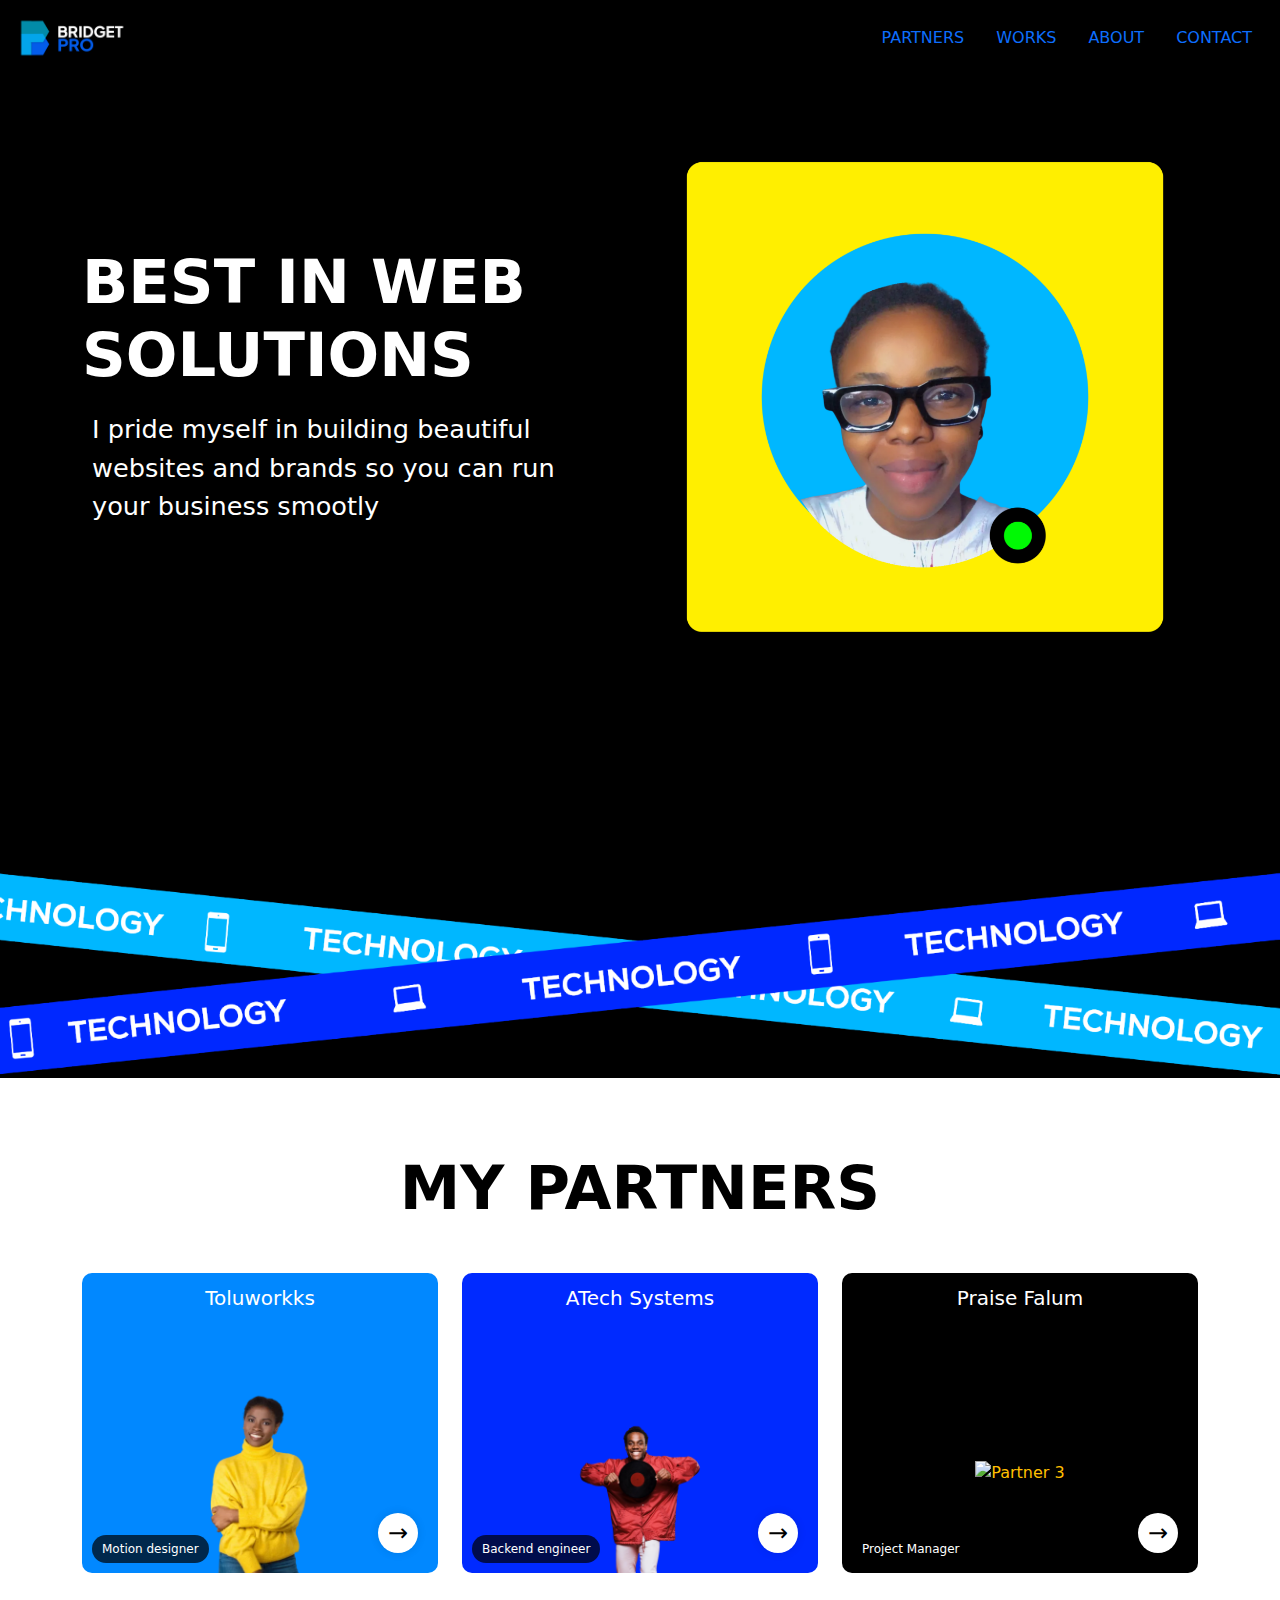
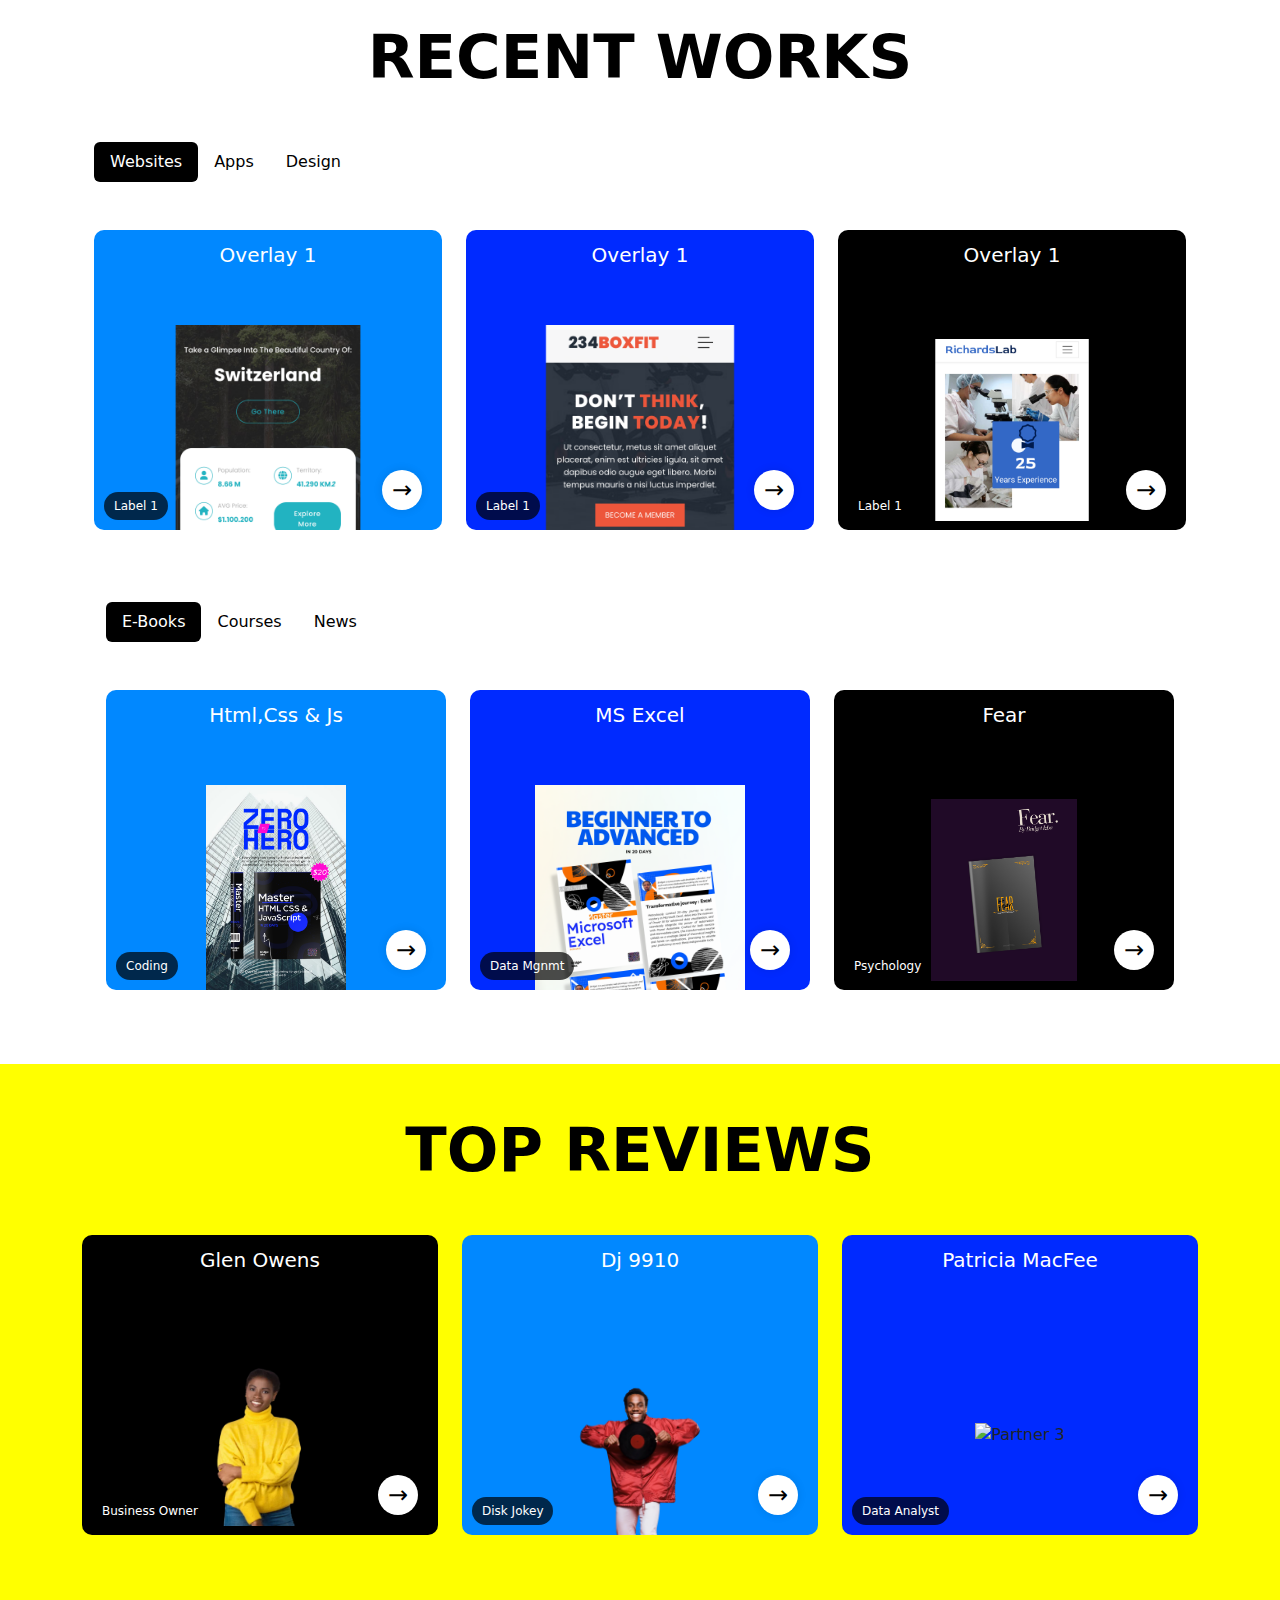
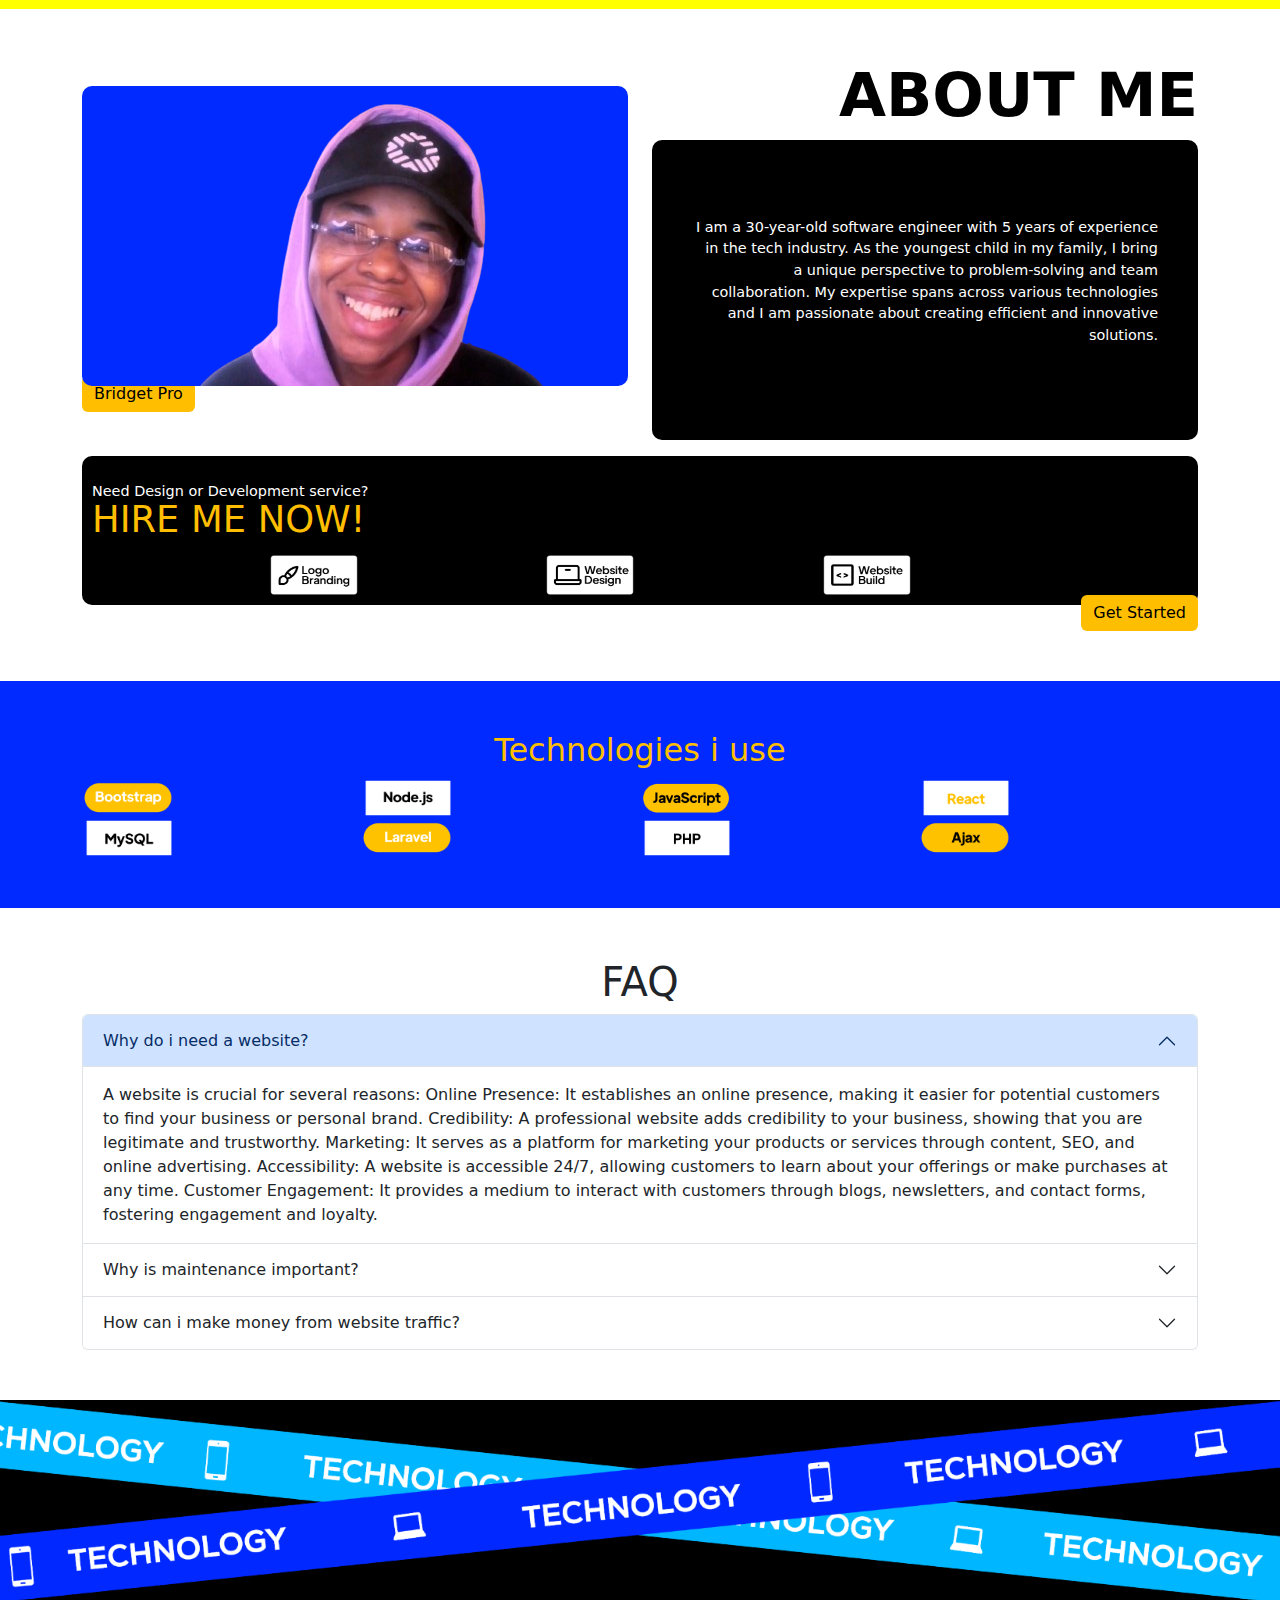
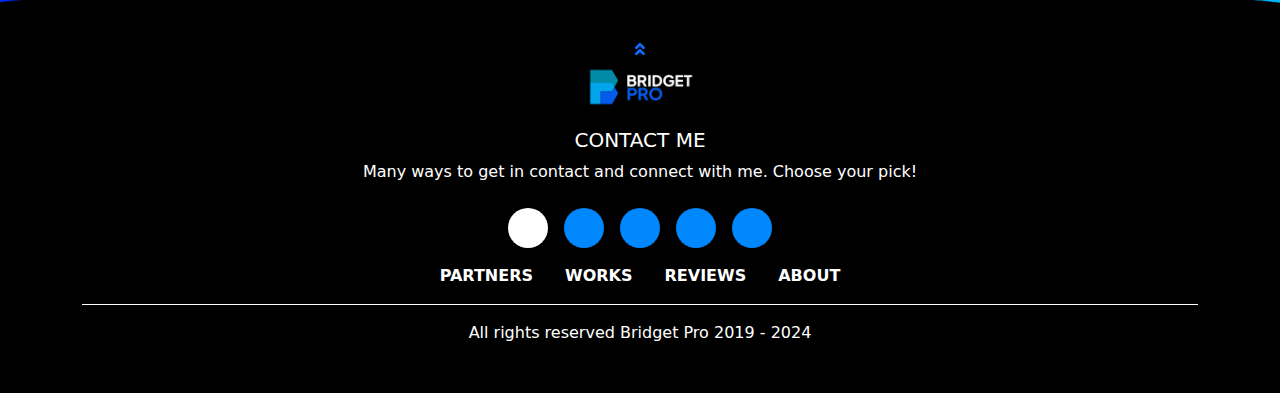
==== commit ccd4810c: "styles updated" ====
--- a/index.html
+++ b/index.html
@@ -62,7 +62,7 @@
           <p>I pride myself in building beautiful websites and brands so you can run your business smootly</p>
         </div>
         <div class="col-lg-6 col-md-12 text-center">
-          <img src="img/hero-image.png" class="img-fluid" alt="Hero Image">
+          <img src="img/hero-image.png" class="img-fluid" height="50px" alt="Hero Image">
         </div>
       </div>
     </div>
@@ -270,8 +270,8 @@
                       <div class="row mt-5">
                           <div class="col-md-4 mb-4">
                            <div class="partner-card">
-                             <div class="card-overlay">Overlay 4</div>
-                             <img src="img/IMG_2114.PNG" alt="Partner 1">
+                             <div class="card-overlay">Logo Design 101</div>
+                             <img src="img/IMG_2331.PNG" alt="Partner 1">
                              <div class="card-label">Label </div>
                               <div class="overlay">&rarr;</div>
                            </div>
@@ -279,8 +279,8 @@
 
                          <div class="col-md-4 mb-4">
                            <div class="partner-card1">
-                             <div class="card-overlay">Overlay 5</div>
-                             <img src="img/IMG_2115.PNG" alt="Partner 2">
+                             <div class="card-overlay">MS Excel 101</div>
+                             <img src="img/IMG_2330.PNG" alt="Partner 2">
                              <div class="card-label">Label 1</div>
                              <div class="overlay">&rarr;</div>
                            </div>
@@ -288,8 +288,8 @@
 
                           <div class="col-md-4 mb-4">
                               <div class="partner-card2">
-                               <div class="card-overlay">Overlay 6</div>
-                                <img src="img/IMG_2149.PNG" alt="Partner 3">
+                               <div class="card-overlay">Web Development 101</div>
+                                <img src="img/IMG_2329.PNG" alt="Partner 3">
                                  <div class="card-label">Label 1</div>
                                    <div class="overlay">&rarr;</div>
                           </div>
@@ -303,7 +303,7 @@
                            <div class="col-md-4 mb-4">
                                <div class="partner-card">
                                  <div class="card-overlay">Overlay 7</div>
-                                 <img src="img/IMG_2114.PNG" alt="Partner 1">
+                                 <img src="img/IMG_2326.PNG" alt="Partner 1">
                                  <div class="card-label">Label 1</div>
                                  <div class="overlay">&rarr;</div>
                                </div>
@@ -312,7 +312,7 @@
                              <div class="col-md-4 mb-4">
                                  <div class="partner-card1">
                                   <div class="card-overlay">Overlay 8</div>
-                                   <img src="img/IMG_2115.PNG" alt="Partner 2">
+                                   <img src="img/IMG_2327.PNG" alt="Partner 2">
                                    <div class="card-label">Label 1</div>
                                    <div class="overlay">&rarr;</div>
                                  </div>
@@ -322,7 +322,7 @@
                               <div class="col-md-4 mb-4">
                                     <div class="partner-card2">
                                        <div class="card-overlay">Overlay 9</div>
-                                        <img src="img/IMG_2149.PNG" alt="Partner 3">
+                                        <img src="img/IMG_2328.PNG" alt="Partner 3">
                                         <div class="card-label">Label 1</div>
                                         <div class="overlay">&rarr;</div>
                                     </div>
@@ -480,7 +480,7 @@
           <!-- self-help Section -->
           <section class="self-help" id="self-help">
             <div class="container">
-              <h1>FAQ</h1>
+              <h1 class="text-center text-dark">FAQ</h1>
 
               <div class="accordion" id="accordionPanelsStayOpenExample">
                 <div class="accordion-item">
@@ -490,7 +490,7 @@
                     </button>
                   </h2>
                   <div id="panelsStayOpen-collapseOne" class="accordion-collapse collapse show" aria-labelledby="panelsStayOpen-headingOne">
-                    <div class="accordion-body">
+                    <div class="accordion-body text-dark">
                       <strong>A website is crucial for several reasons:
 
                         Online Presence:</strong> It establishes an online presence, making it easier for potential customers to find your business or personal brand.
@@ -508,7 +508,7 @@
                     </button>
                   </h2>
                   <div id="panelsStayOpen-collapseTwo" class="accordion-collapse collapse" aria-labelledby="panelsStayOpen-headingTwo">
-                    <div class="accordion-body">
+                    <div class="accordion-body text-dark">
                       <strong>Website maintenance is essential for several reasons:</strong>
 
                         Security: Regular updates and patches are crucial to protect your website from cyber threats and vulnerabilities.
@@ -539,12 +539,12 @@
                   </div>
                 </div>
               </div>
-
-
+              
            </div>
 
          </section>
 
+         <div class="mt-4"></div>
 
          <div class="image-overlay1">
           <img src="img/overlay-image.png" alt="Overlay Image">
--- a/styles.css
+++ b/styles.css
@@ -17,6 +17,7 @@
   --secondary-p-color: #0188ff;
   --h1-font-size: 3.8rem; 
   --p-font-size: 2.3rem;
+  --1-font-size: 1.6rem;
   --secondary-p-font-size: 0.9rem;
 }
 
@@ -50,11 +51,12 @@
   overflow-wrap: break-word; /* Ensure long words break and wrap */
   white-space: normal;
 }
+
 .hero p {
 @import url('https://fonts.googleapis.com/css2?family=Plus+Jakarta+Sans:wght@300;400;600&display=swap');
 color:var(--primary-color);
-font-weight: 500;
-font-size: var(--p-font-size);
+font-weight: 300;
+font-size: var(--1-font-size);
 word-wrap: break-word; /* Ensure words break onto the next line */
 white-space: normal;
 padding: 10px;
@@ -313,6 +315,15 @@
 white-space: normal;
 }
 
+.About h2 {
+  @import url('https://fonts.googleapis.com/css2?family=Plus+Jakarta+Sans:wght@300;400;600&display=swap');
+  color:var(--h1-color)!important;
+  font-weight: 900;
+  font-size: var(--p-font-size);
+  word-wrap: break-word; /* Ensure words break onto the next line */
+  overflow-wrap: break-word; /* Ensure long words break and wrap */
+  white-space: normal;
+  }
 
 .About p {
 @import url('https://fonts.googleapis.com/css2?family=Plus+Jakarta+Sans:wght@300;400;600&display=swap');
@@ -328,10 +339,13 @@
 
 
 .About .btn-primary {
-  background-color: var(--button-background);
+  background-color: var(--h1-color);
+  color: var(--background-color);
   border: none;
   align-self: center;
   margin-top: -10px;
+  align-items: center;
+  font-weight: 200;
 }
 
 
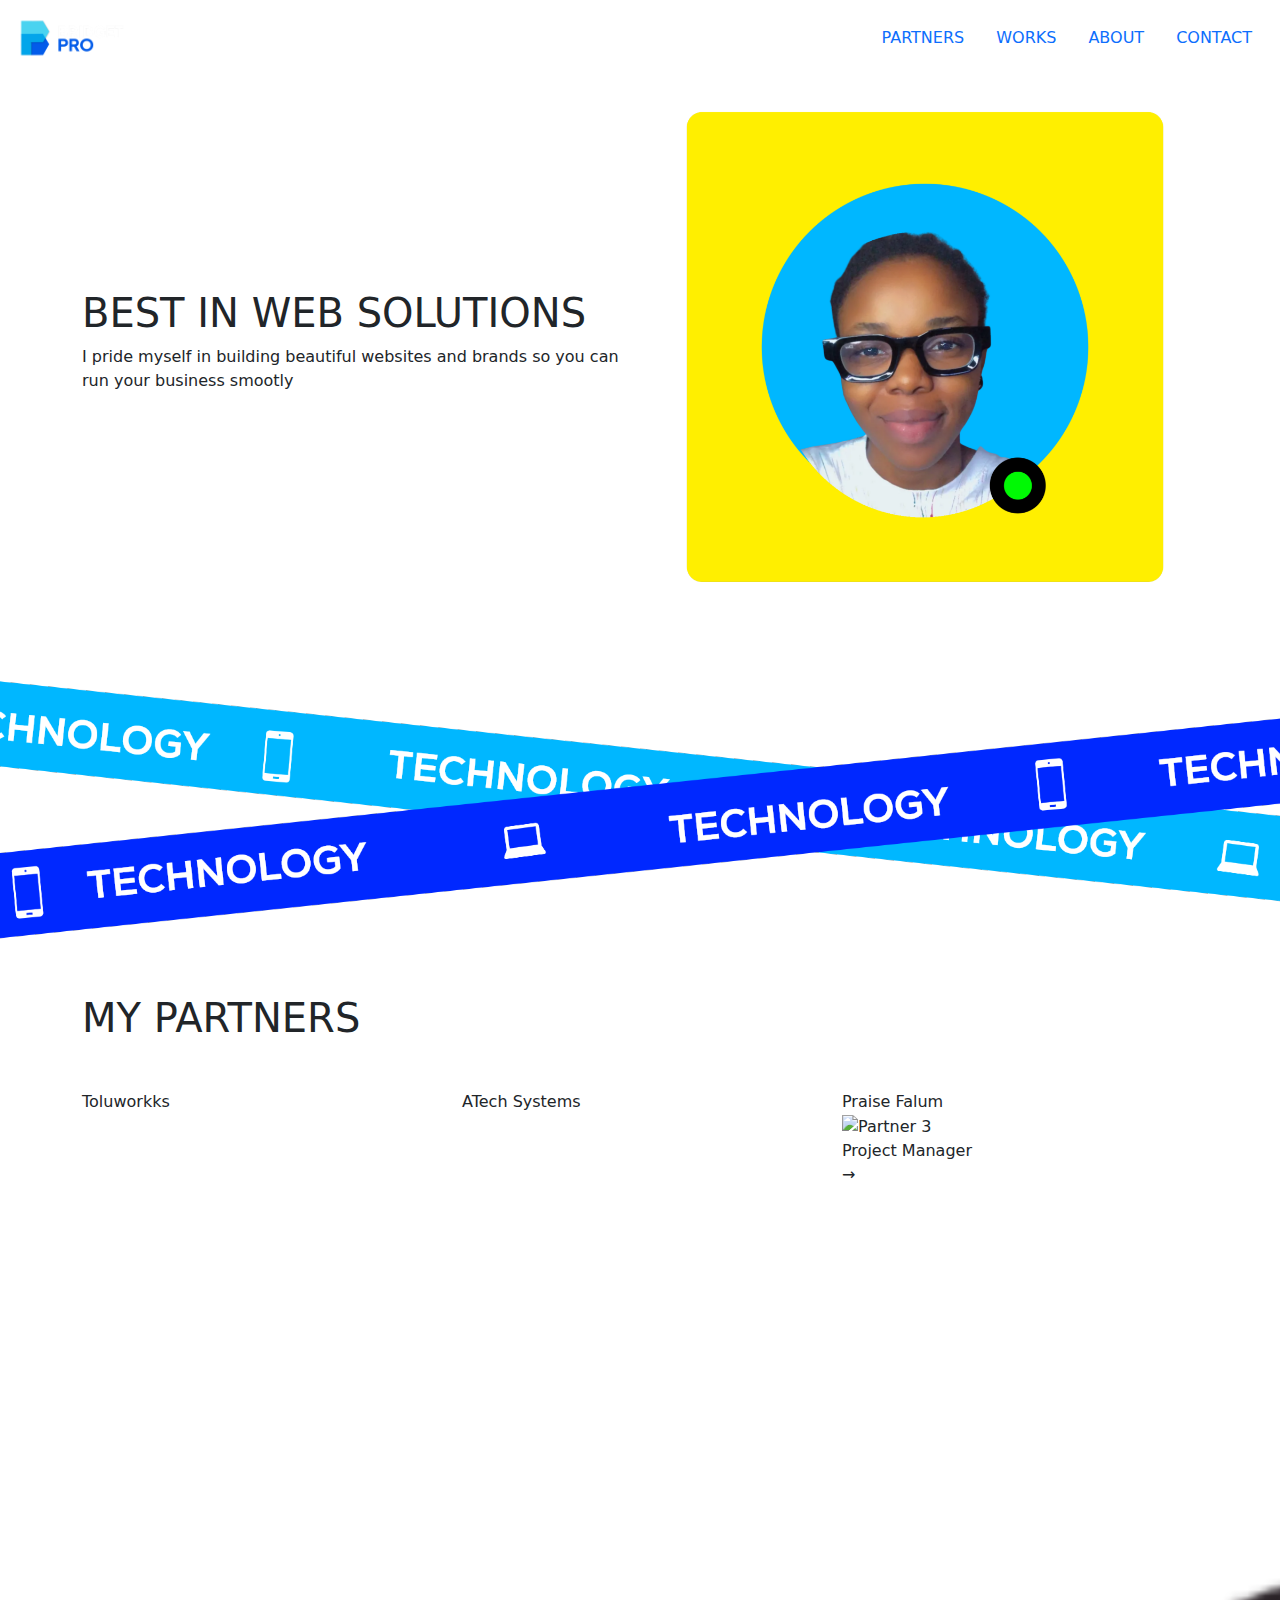
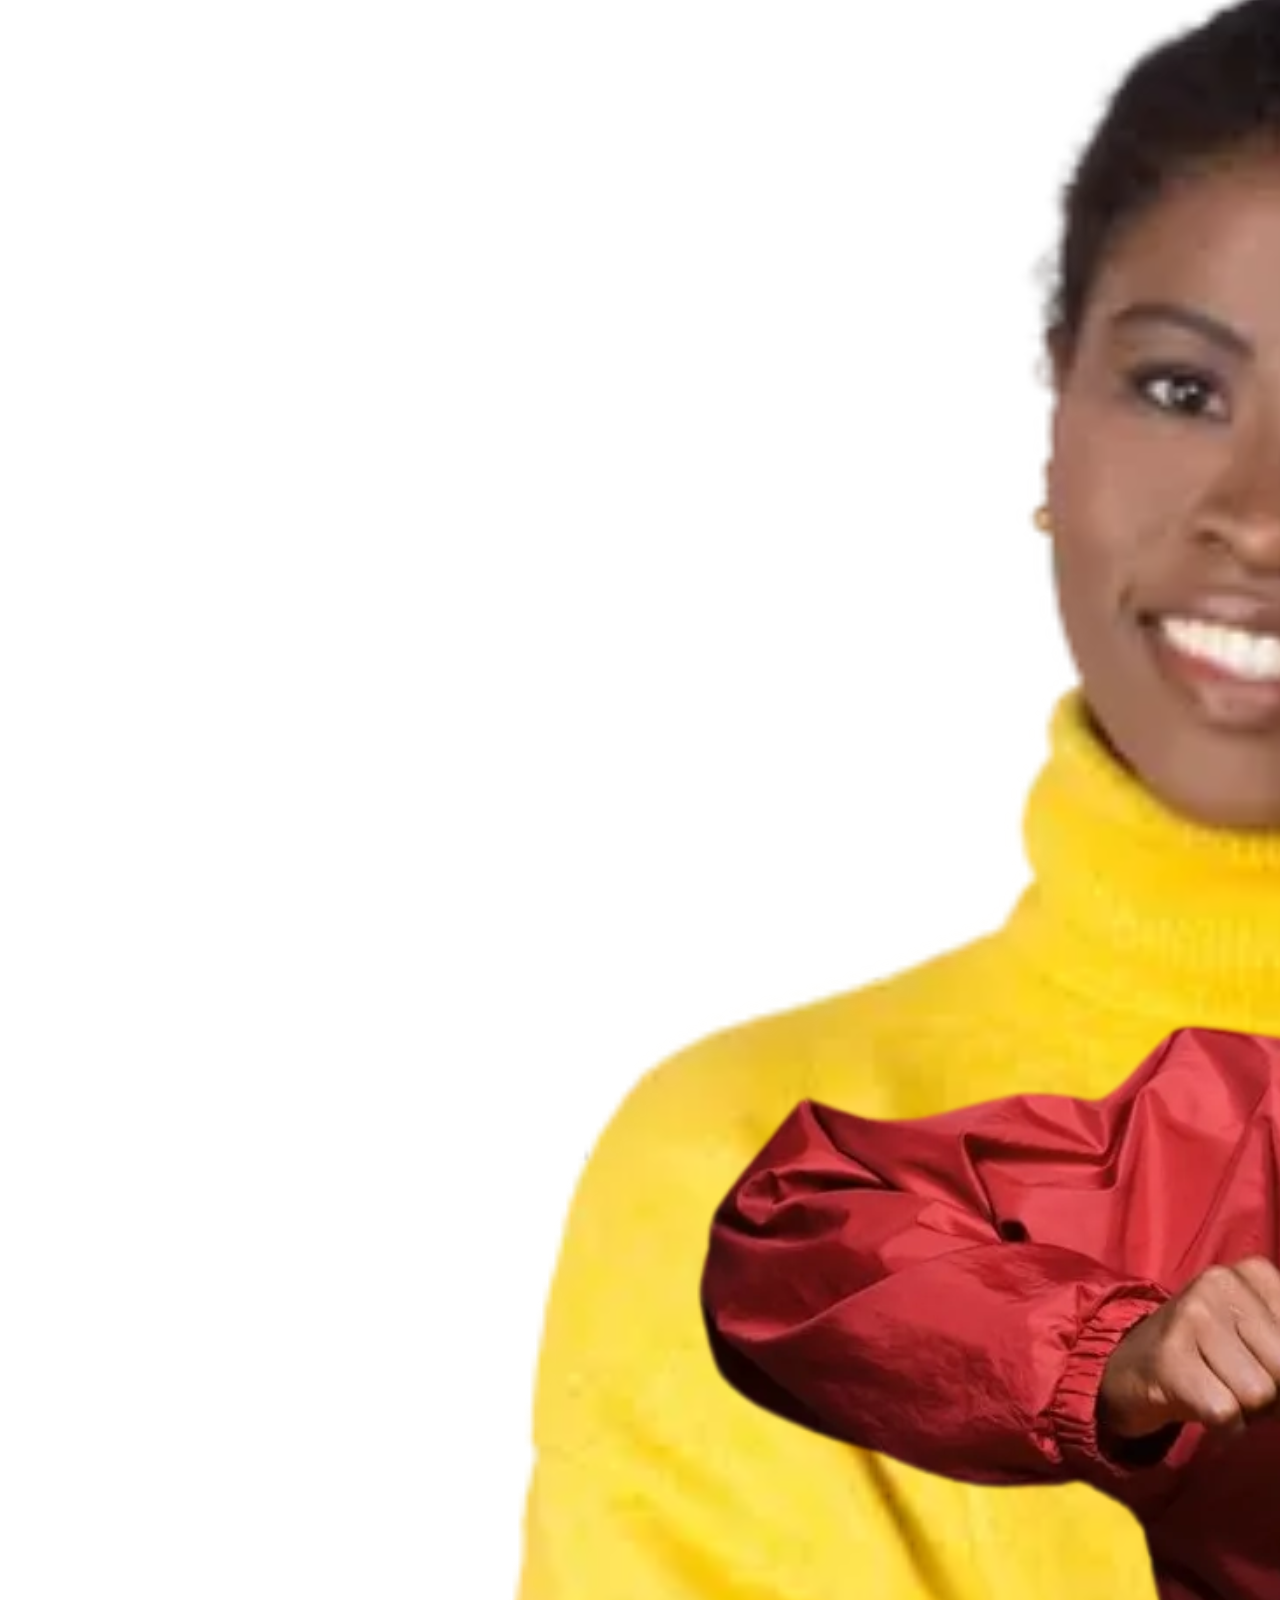
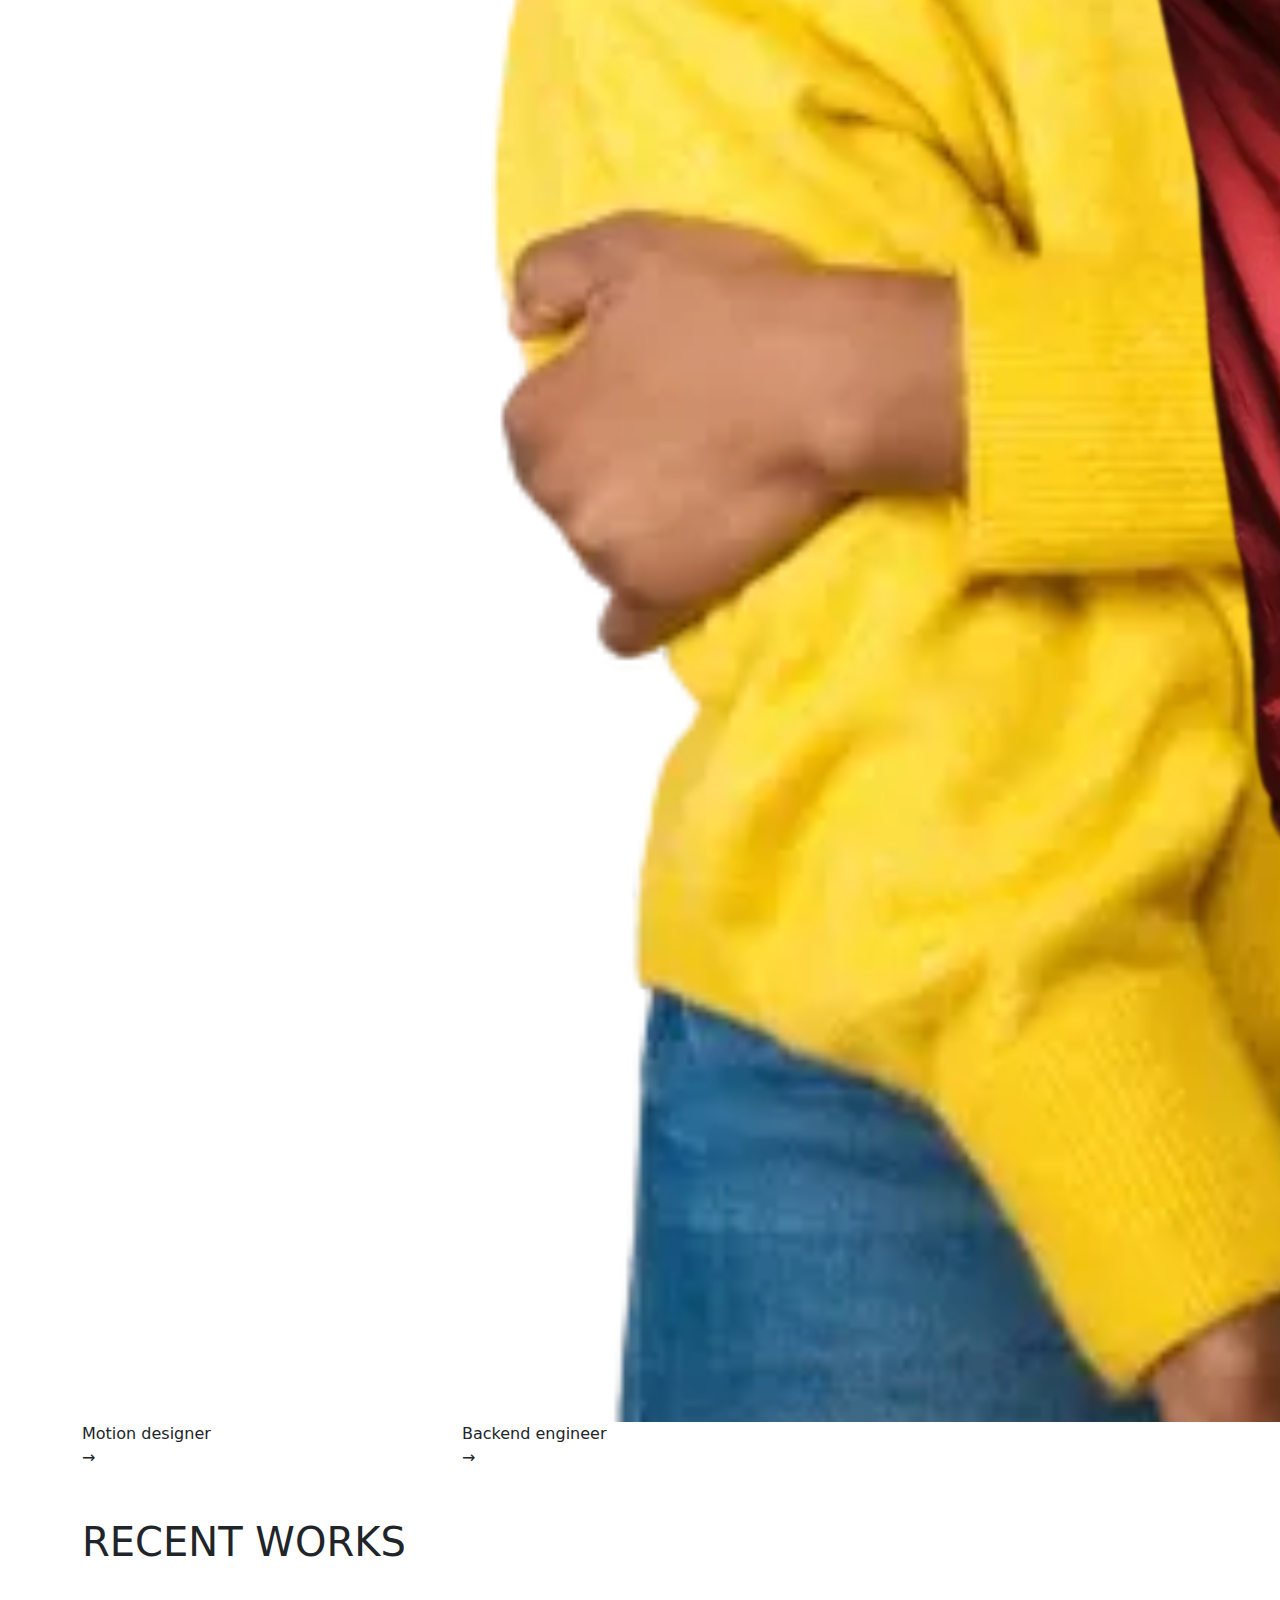
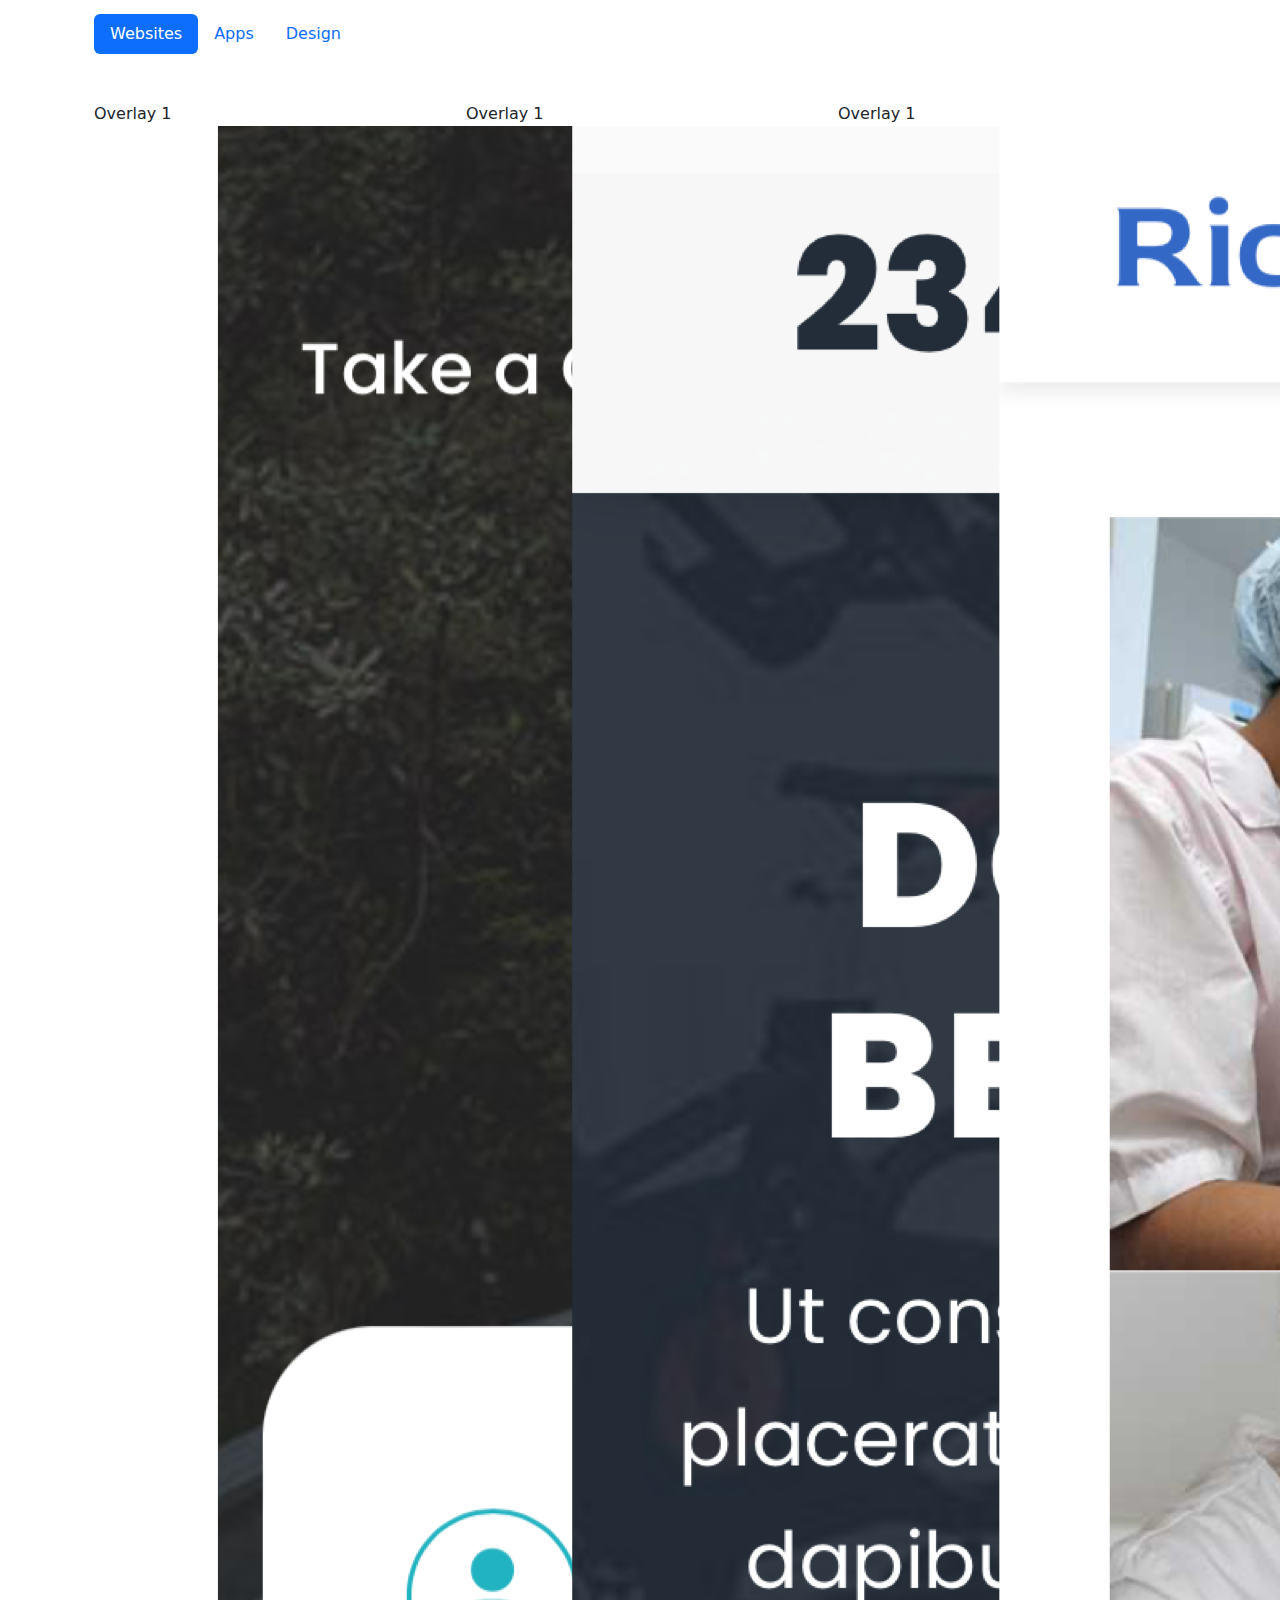
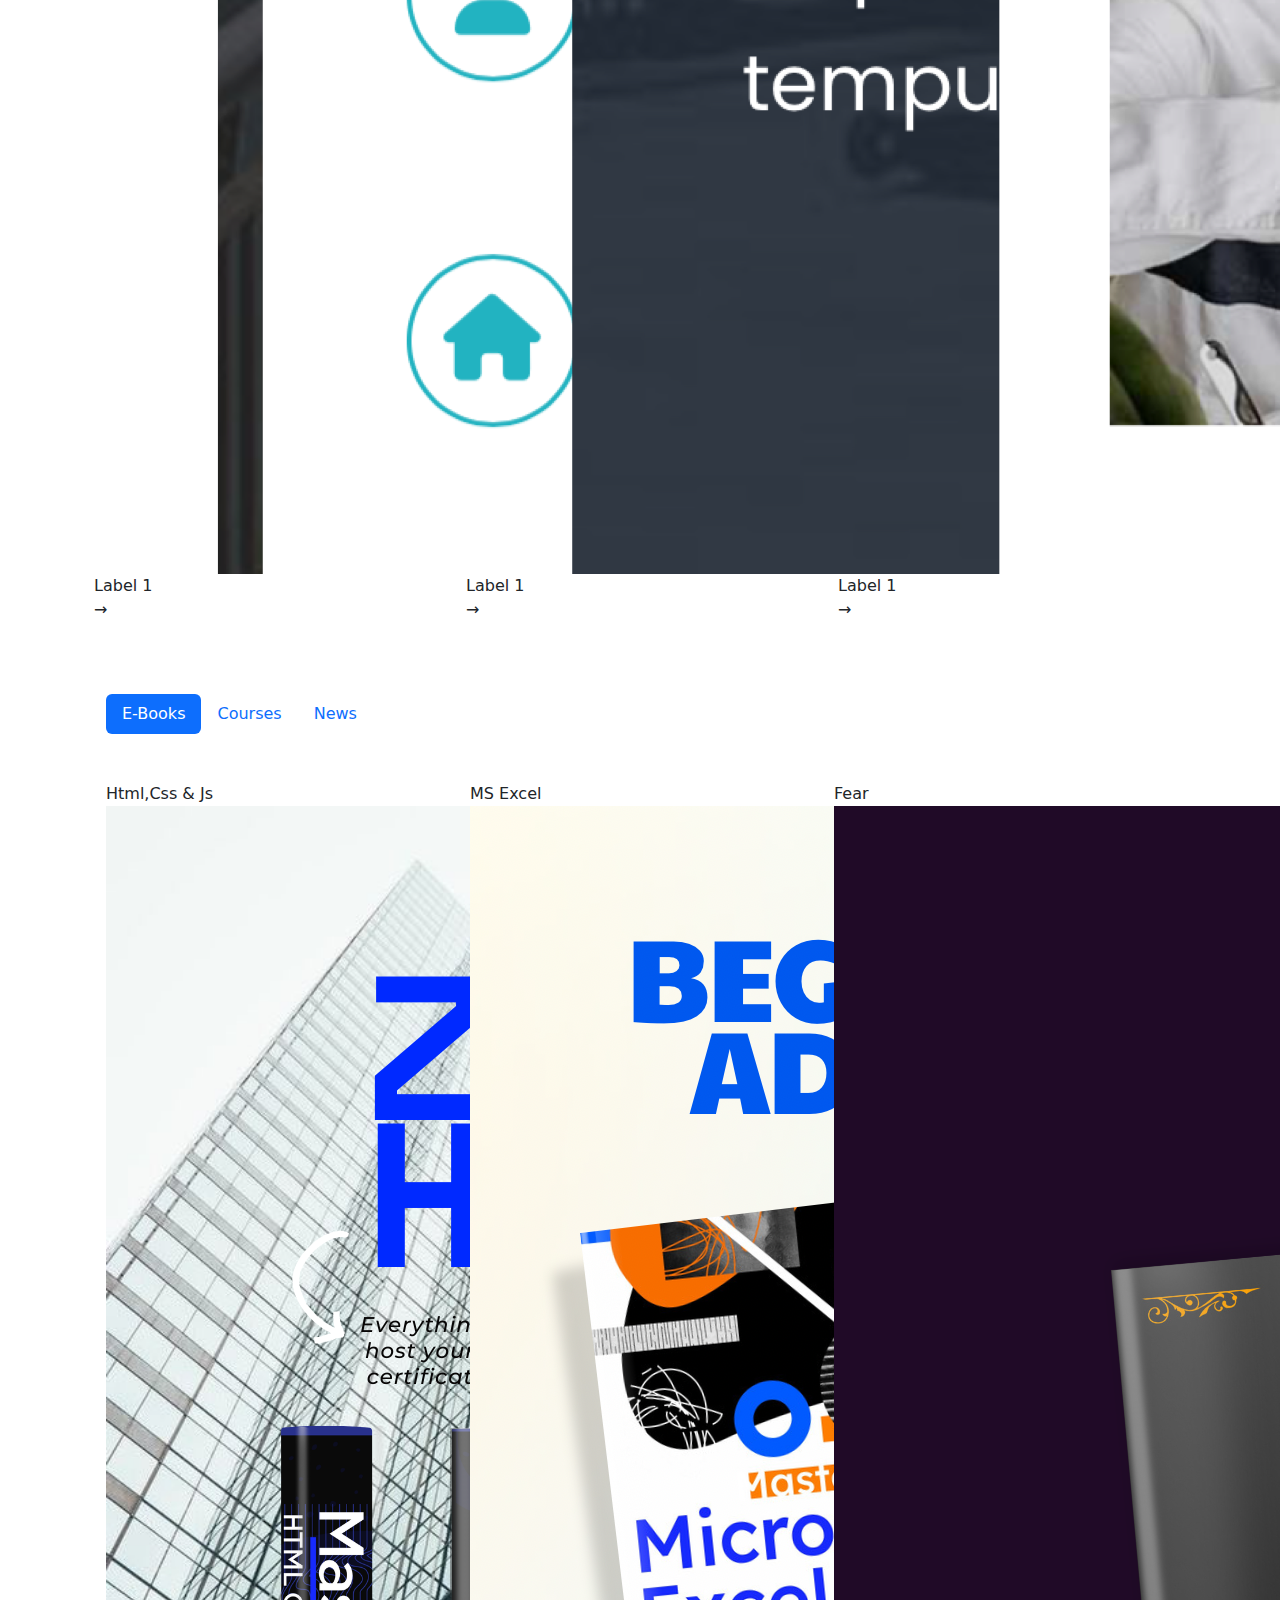
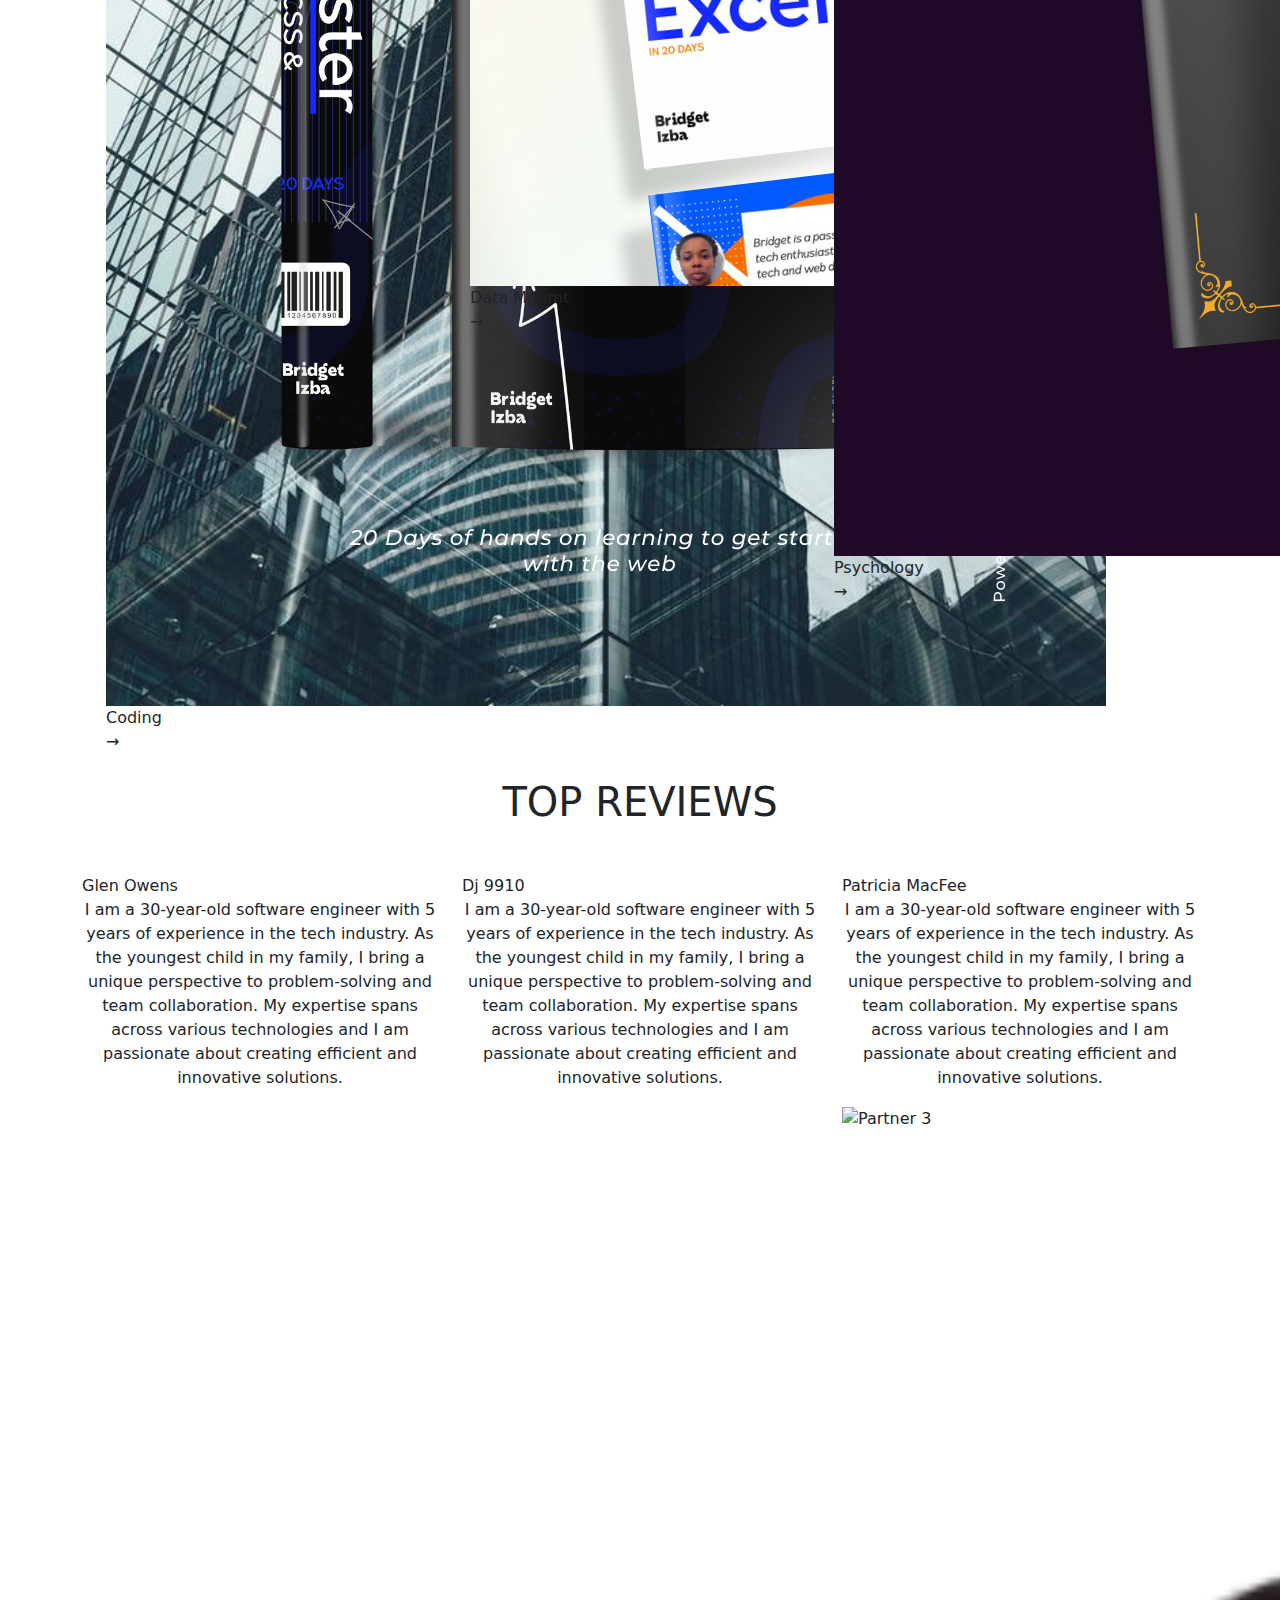
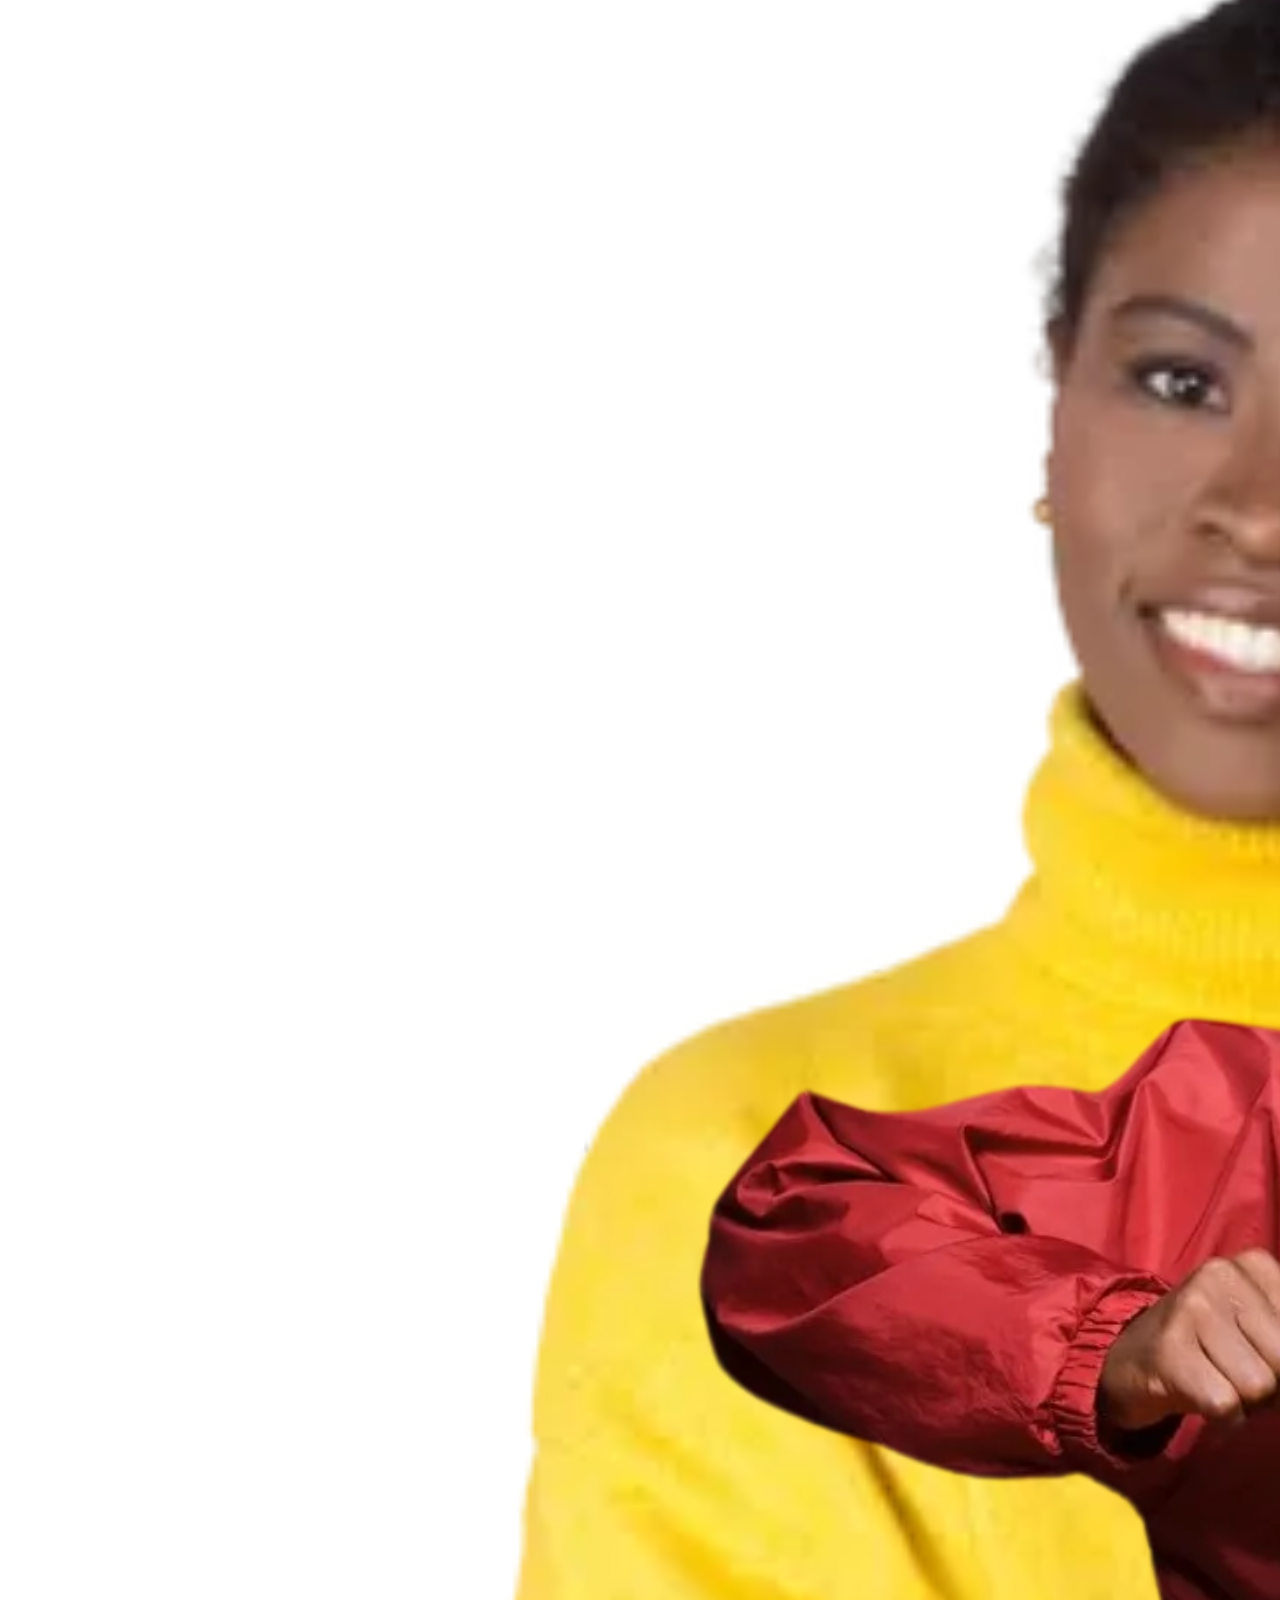
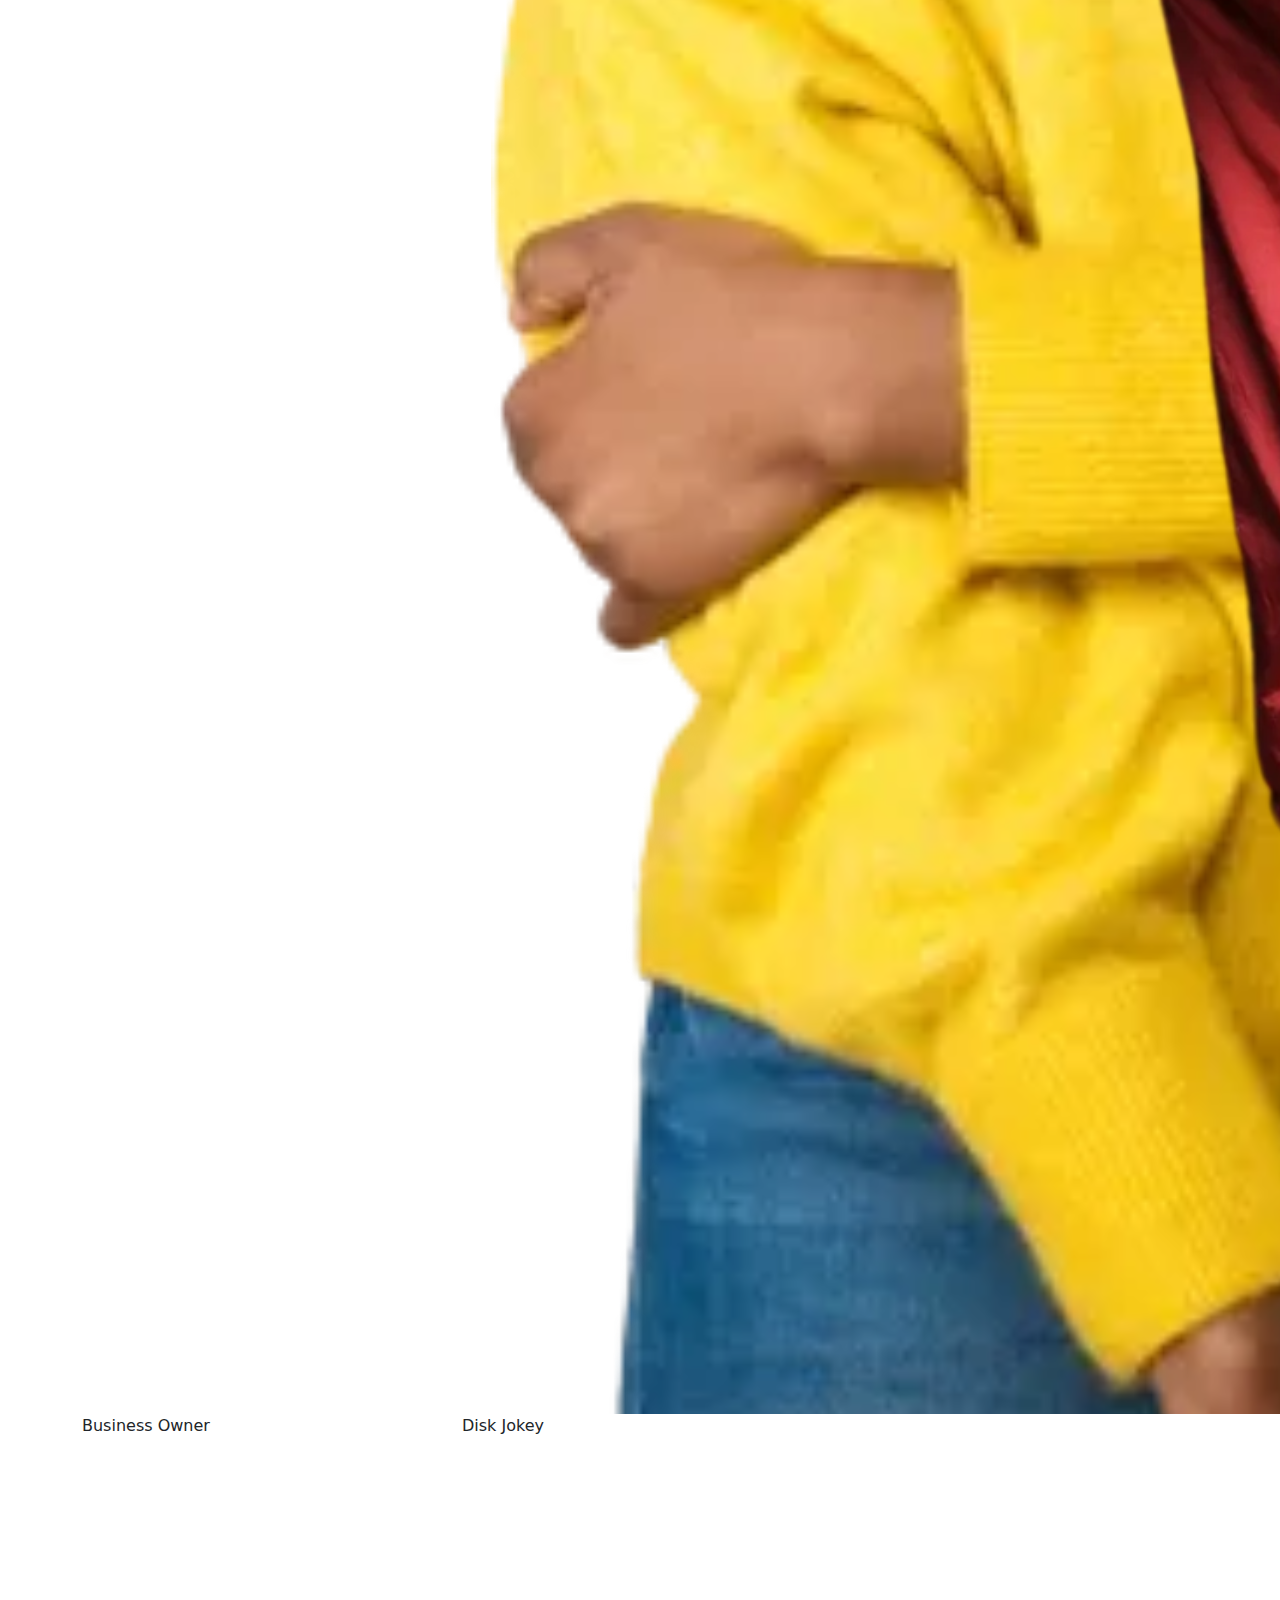
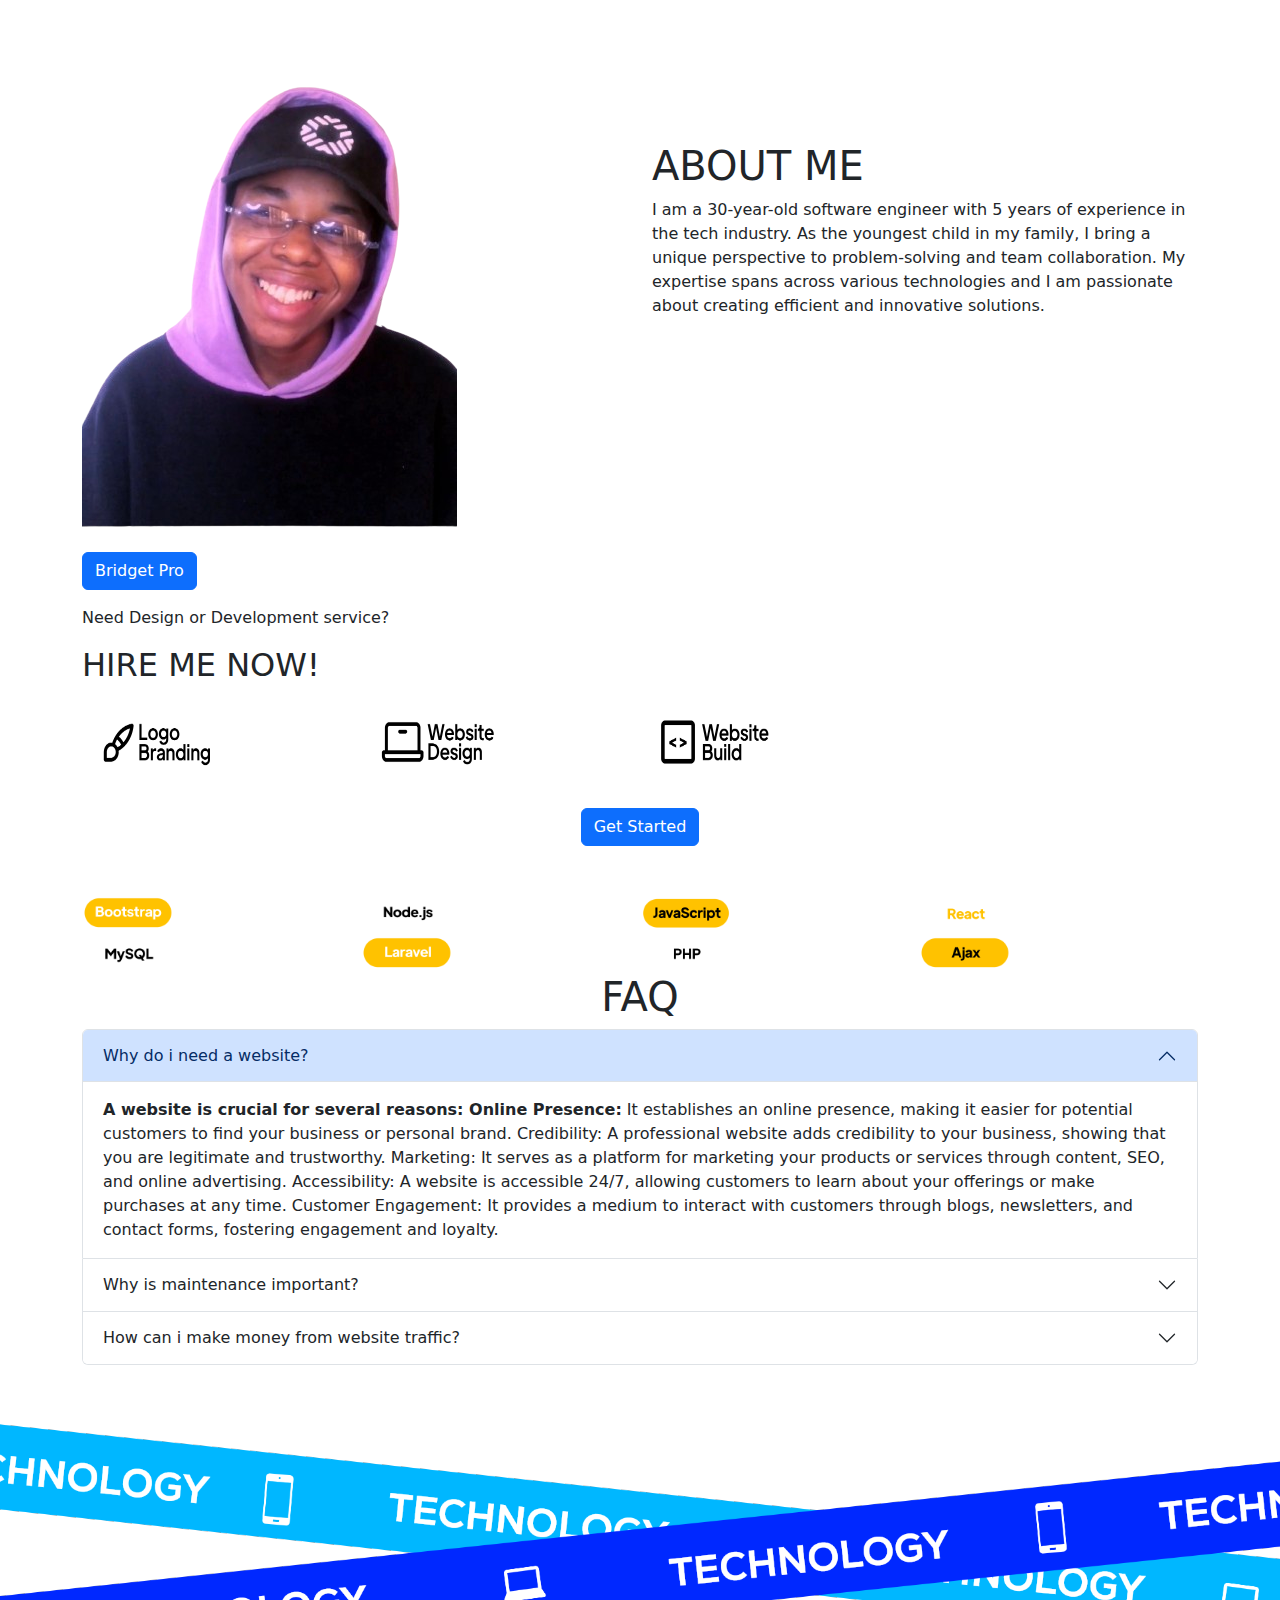
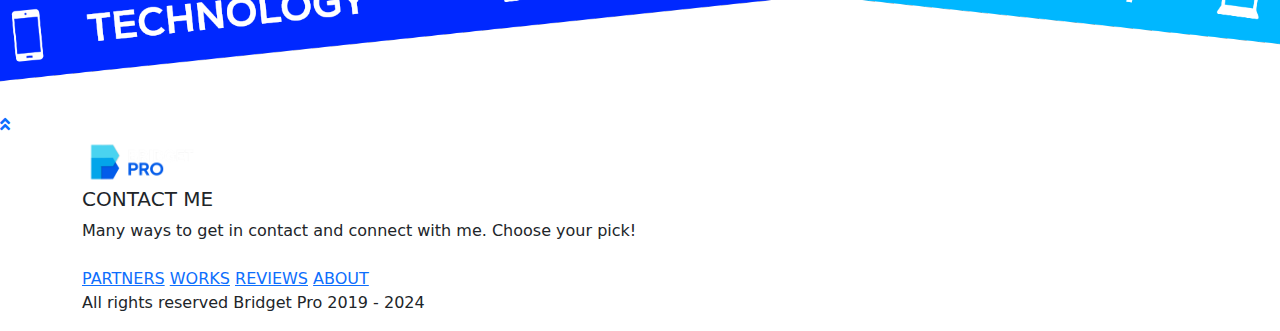
==== commit 7d1d4a27: "styles updated" ====
--- a/index.html
+++ b/index.html
@@ -15,7 +15,7 @@
 <body>
 
 <!-- Navbar -->
-<nav class="navbar navbar-expand-lg justify-content-around">
+   <nav class="navbar navbar-expand-lg justify-content-around">
     <div class="container-fluid">
       <a class="navbar-brand"  href="#">
         <img src="img/Pro-Logo.png" id="top" height="50px" alt="logo">
@@ -357,25 +357,27 @@
           <div class="col-md-4 mb-4">
               <div class="partner-card2">
                 <div class="card-overlay">Glen Owens</div>
+                <p class="text-center">I am a 30-year-old software engineer with 5 years of experience in the tech industry. As the youngest child in my family, I bring a unique perspective to problem-solving and team collaboration. My expertise spans across various technologies and I am passionate about creating efficient and innovative solutions.</p>
                   <img src="img/Studio-Project-4 (3).png" alt="Partner 1">
                   <div class="card-label">Business Owner</div>
-                  <div class="overlay">&rarr;</div>
+                  <div class="overlay"><img src="img/IMG_2332.PNG" height="20px" alt="Partner 3"></div>
               </div>
           </div>
           <div class="col-md-4 mb-4">
               <div class="partner-card">
                 <div class="card-overlay">Dj 9910</div>
+                <p class="text-center">I am a 30-year-old software engineer with 5 years of experience in the tech industry. As the youngest child in my family, I bring a unique perspective to problem-solving and team collaboration. My expertise spans across various technologies and I am passionate about creating efficient and innovative solutions.</p>
                   <img src="img/Studio-Project-5 (2).png" alt="Partner 2">
                   <div class="card-label">Disk Jokey</div>
-                  <div class="overlay">&rarr;</div>
+                  <div class="overlay"><img src="img/IMG_2332.PNG" height="20px" alt="Partner 3"></div>
               </div>
           </div>
           <div class="col-md-4 mb-4">
               <div class="partner-card1">
                 <div class="card-overlay">Patricia MacFee</div>
+                <p class="text-center">I am a 30-year-old software engineer with 5 years of experience in the tech industry. As the youngest child in my family, I bring a unique perspective to problem-solving and team collaboration. My expertise spans across various technologies and I am passionate about creating efficient and innovative solutions.</p>
                   <img src="img/Studio-Project-6 (1).png" alt="Partner 3">
-                  <div class="card-label">Data Analyst</div>
-                  <div class="overlay">&rarr;</div>
+                  <div class="overlay"><img src="img/IMG_2332.PNG" height="20px" alt="Partner 3"></div>
               </div>
           </div>
       </div>
@@ -414,18 +416,21 @@
               <h2>HIRE ME NOW!</h2>
                  <div class="row g-0 text-left no-gutters">
                   <div class="col-3">
-                    <img src="img/IMG_2315.PNG" height="50px;"   alt="services">
+                    <img src="img/IMG_2315.PNG" height="100px" width="150px"  alt="services">
                     </div>
                     <div class="col-3">
-                      <img src="img/IMG_2316.PNG" height="50px;"  alt="services">
+                      <img src="img/IMG_2316.PNG" height="100px" width="150px"  alt="services">
                     </div>
                     <div class="col-3">
-                      <img src="img/IMG_2317.PNG" height="50px;"  alt="services">
+                      <img src="img/IMG_2317.PNG" height="100px" width="150px"   alt="services">
                     </div>
                  </div>
+                 <div class="mb-3">
+                </div>
             </div>
-
+          <div class="d-flex  justify-content-center">
             <button type="button" class="btn btn-primary">Get Started</button>
+          </div>
            </div>
 
          </section>
@@ -439,7 +444,7 @@
           <section class="Technologies" id="Technologies">
             <div class="container">
 
-           <h2 class="text-center">Technologies i use</h2>
+           <h2 class="text-center text-white">Technologies i use</h2>
 
            <div class="row g-0 no-gutters">
             <div class="col-3">
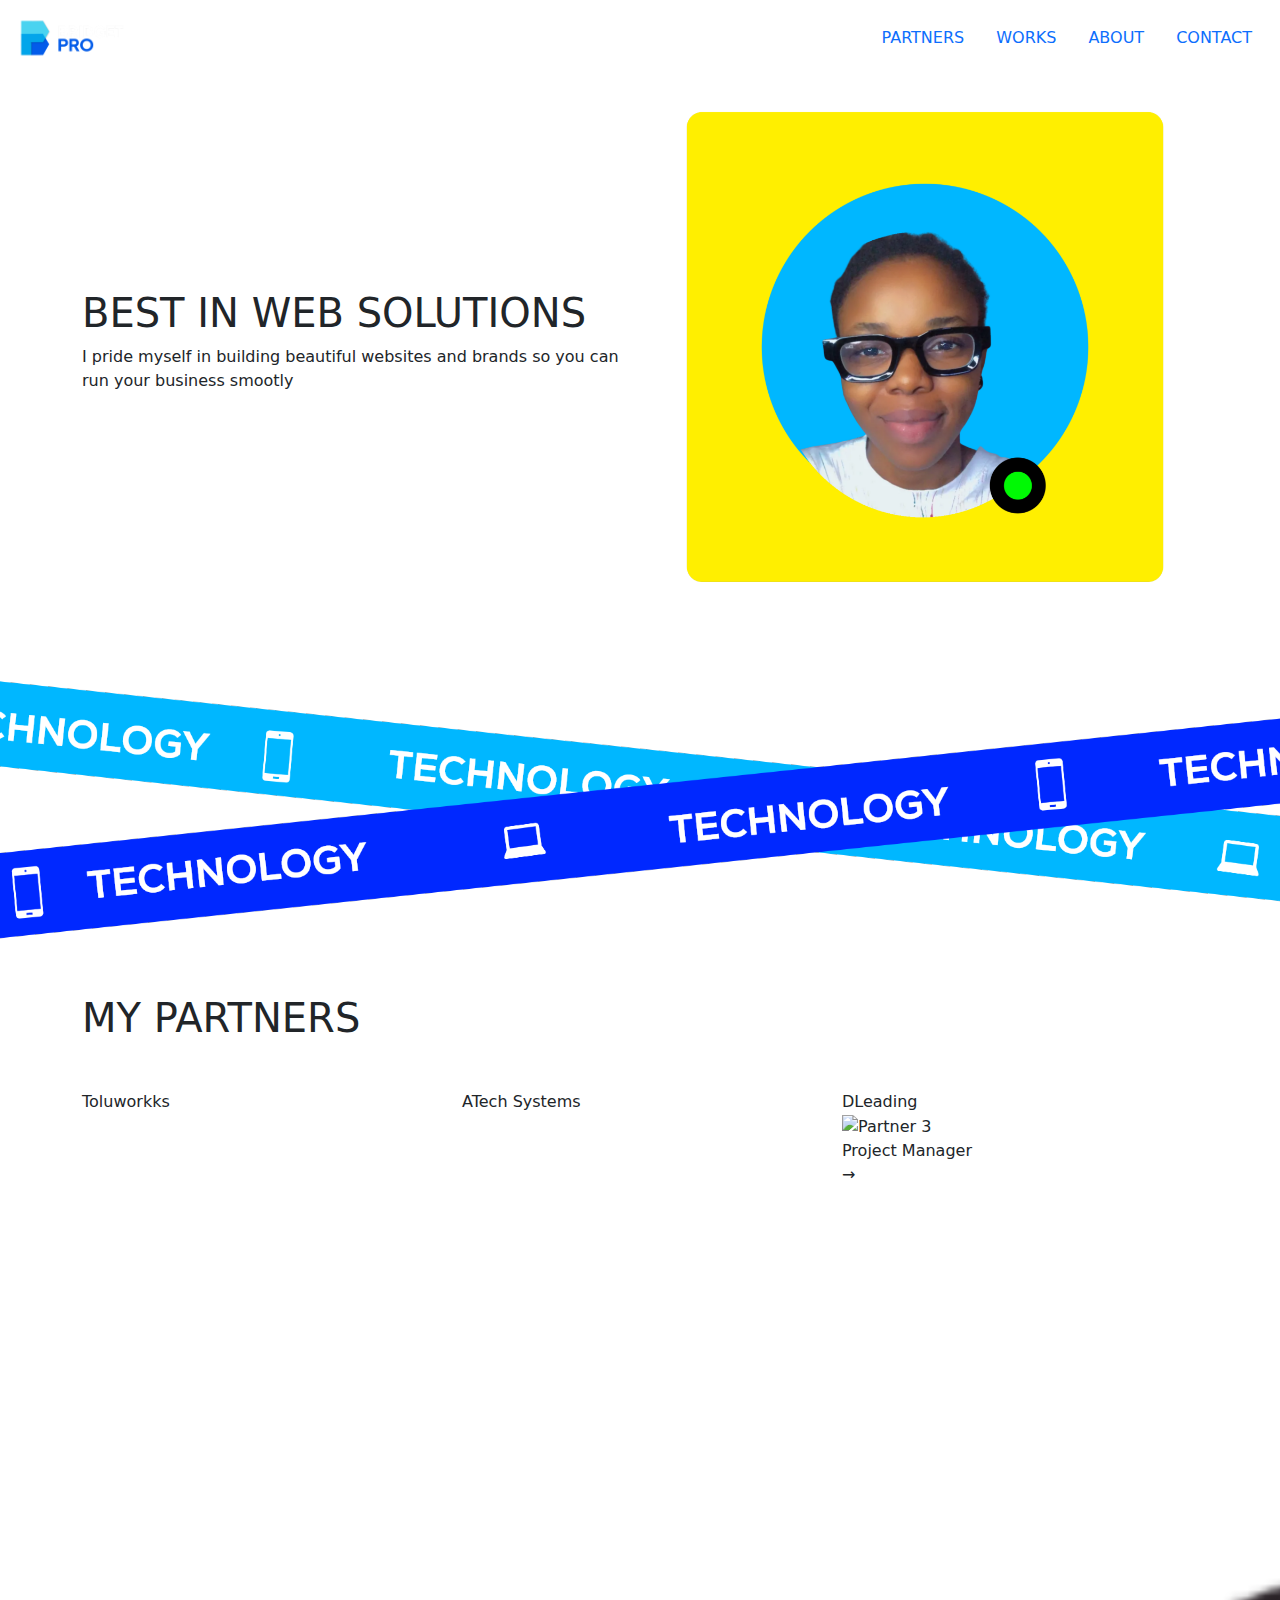
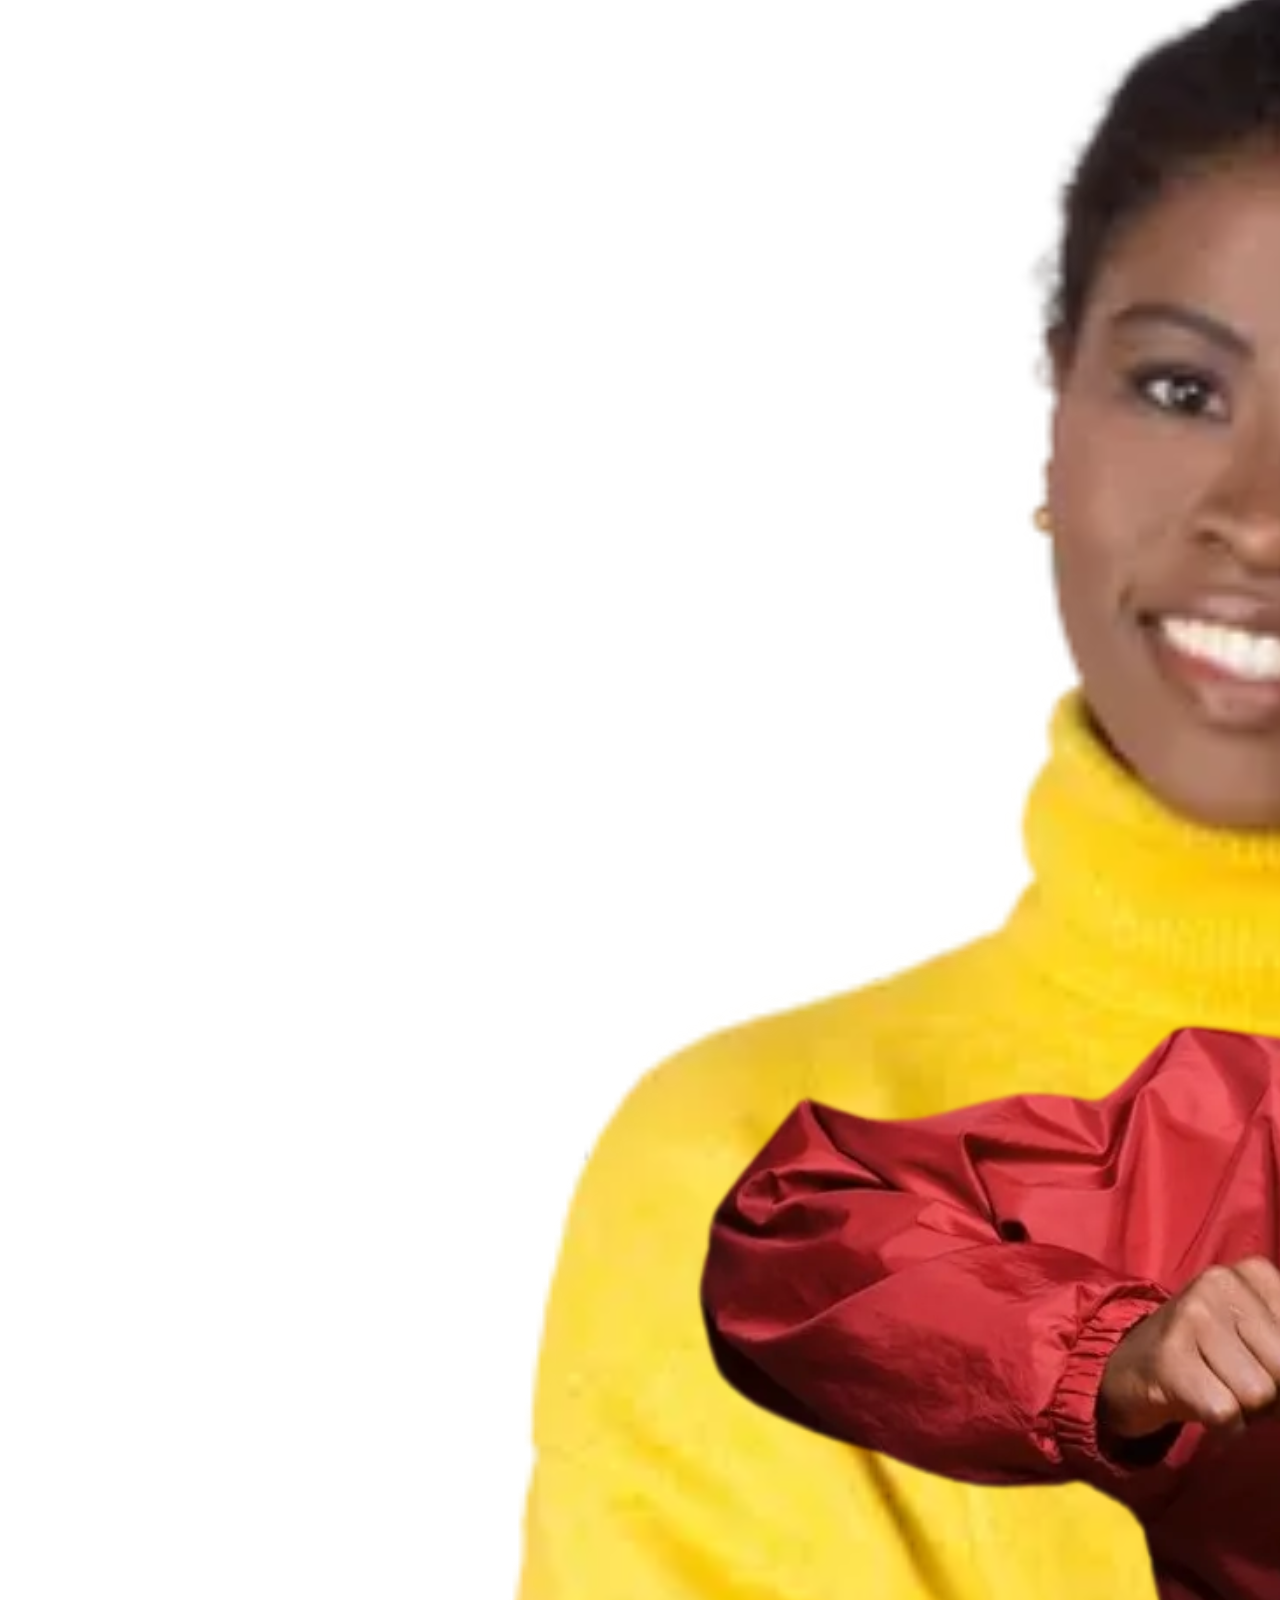
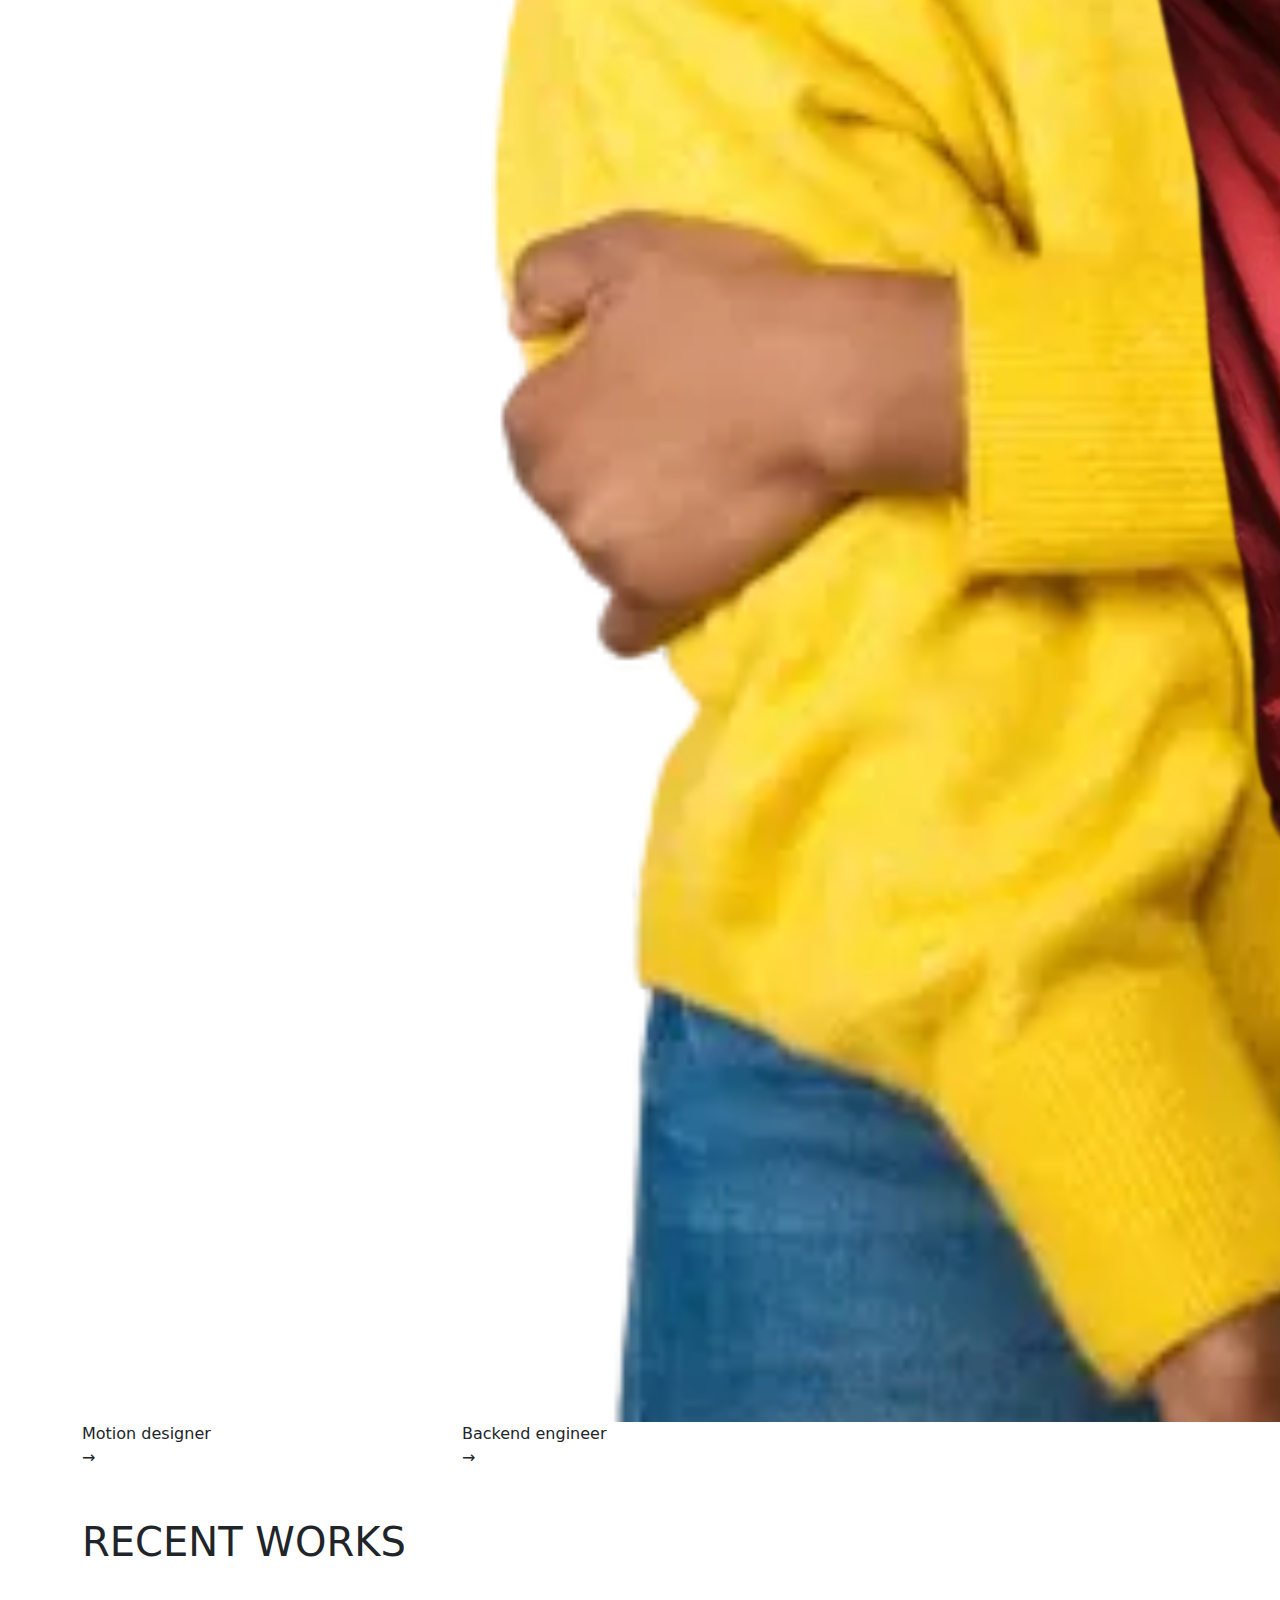
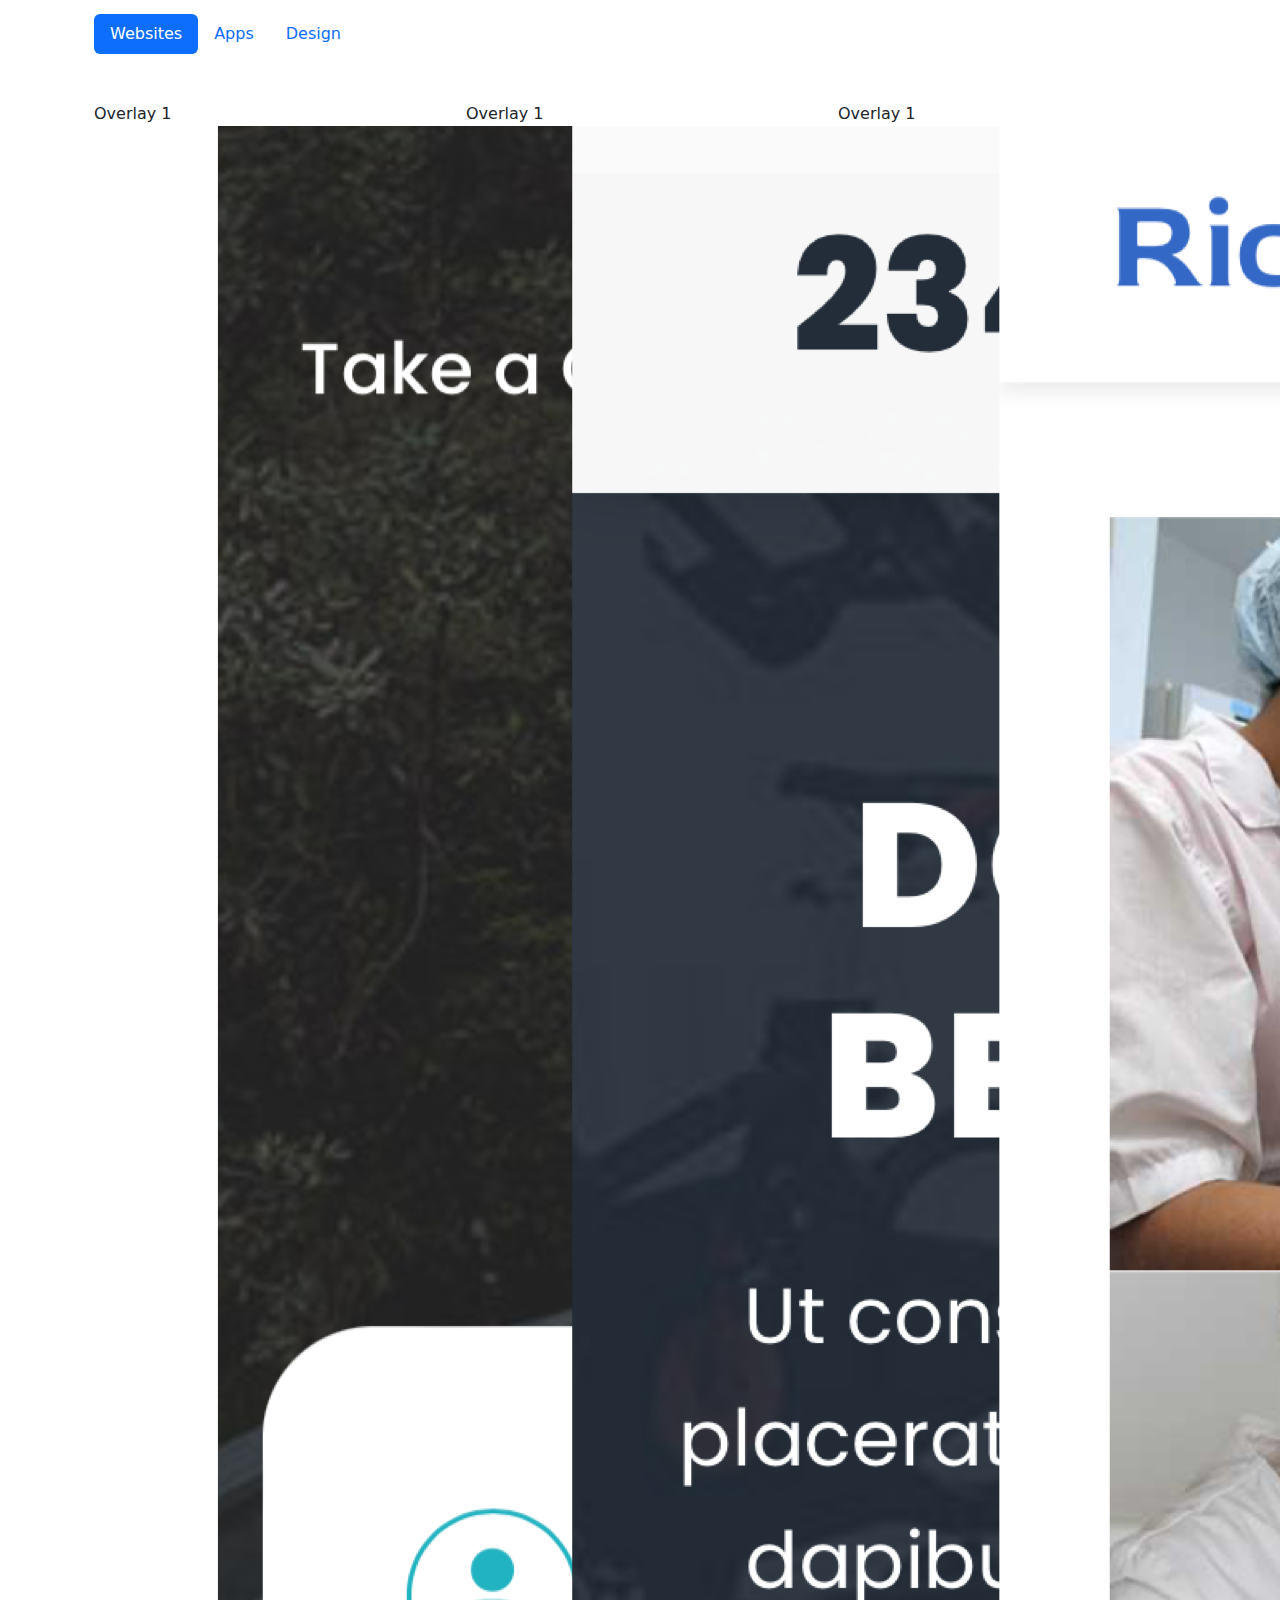
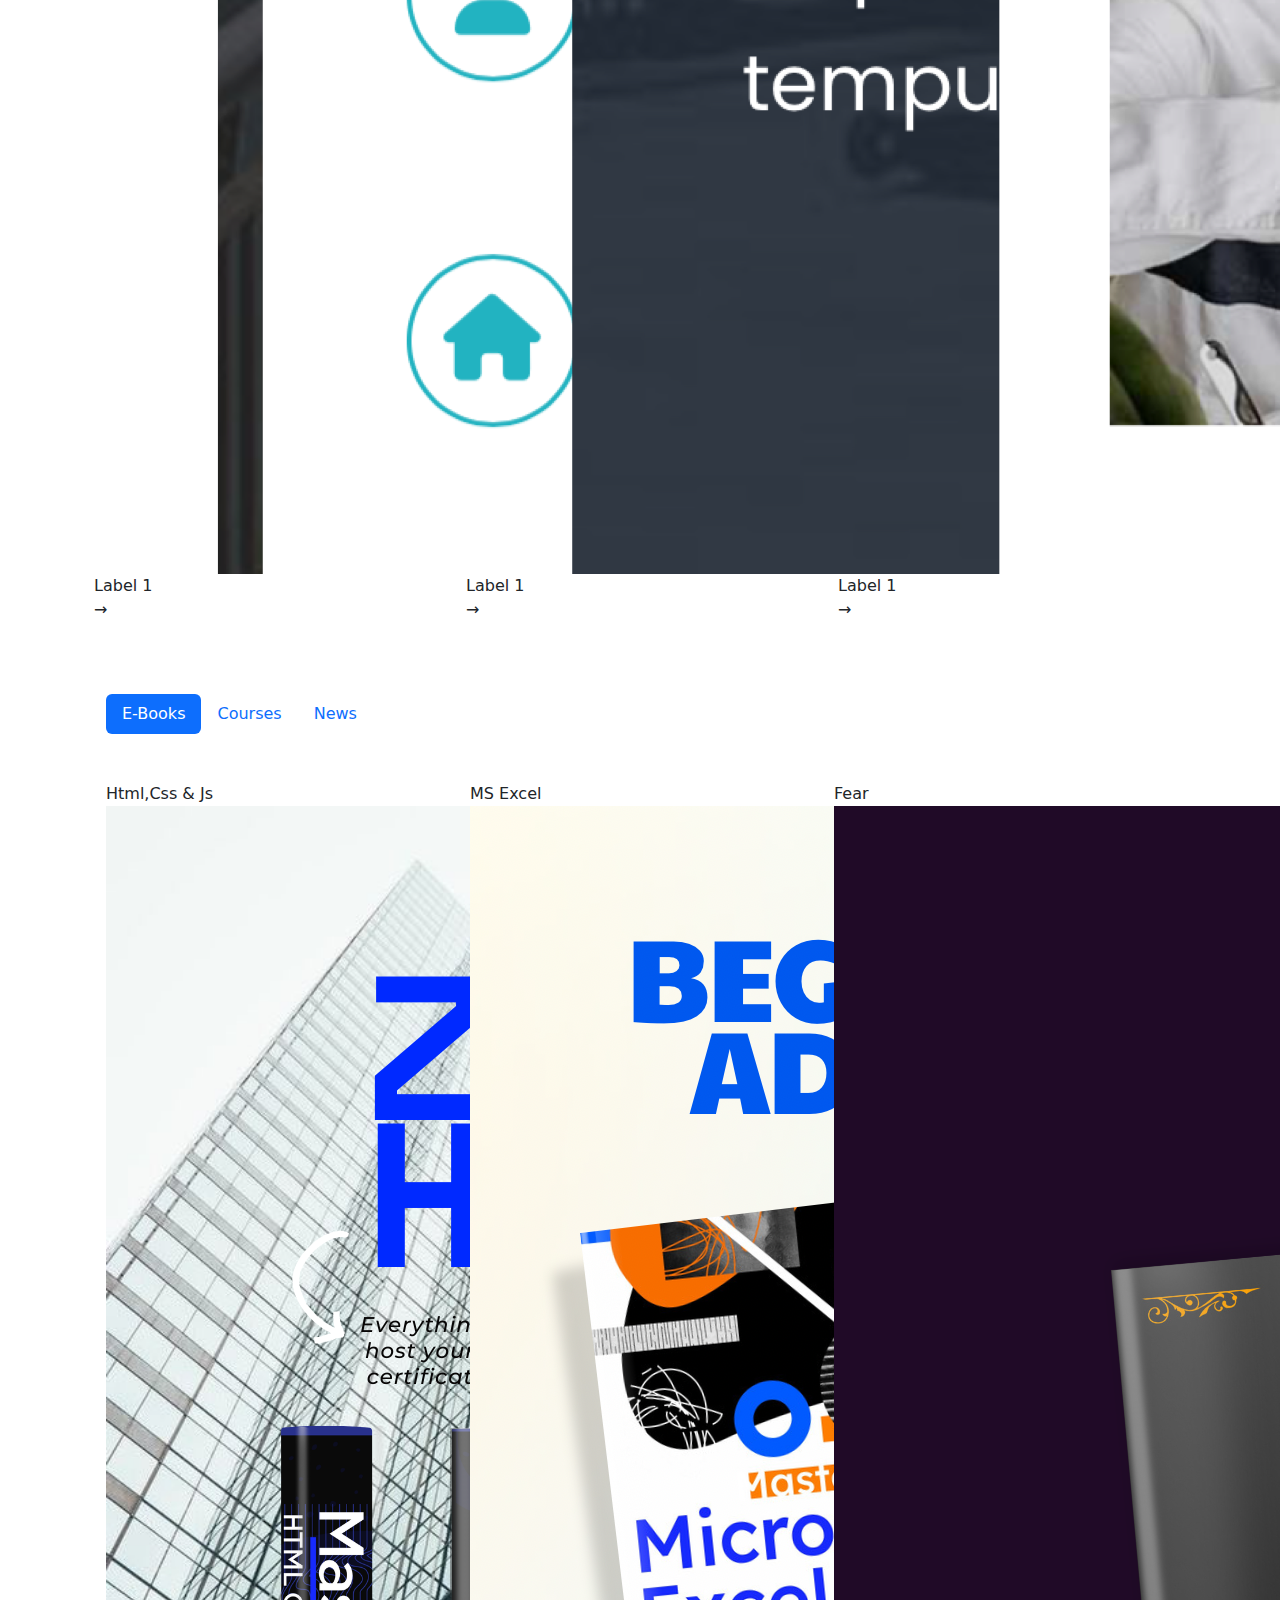
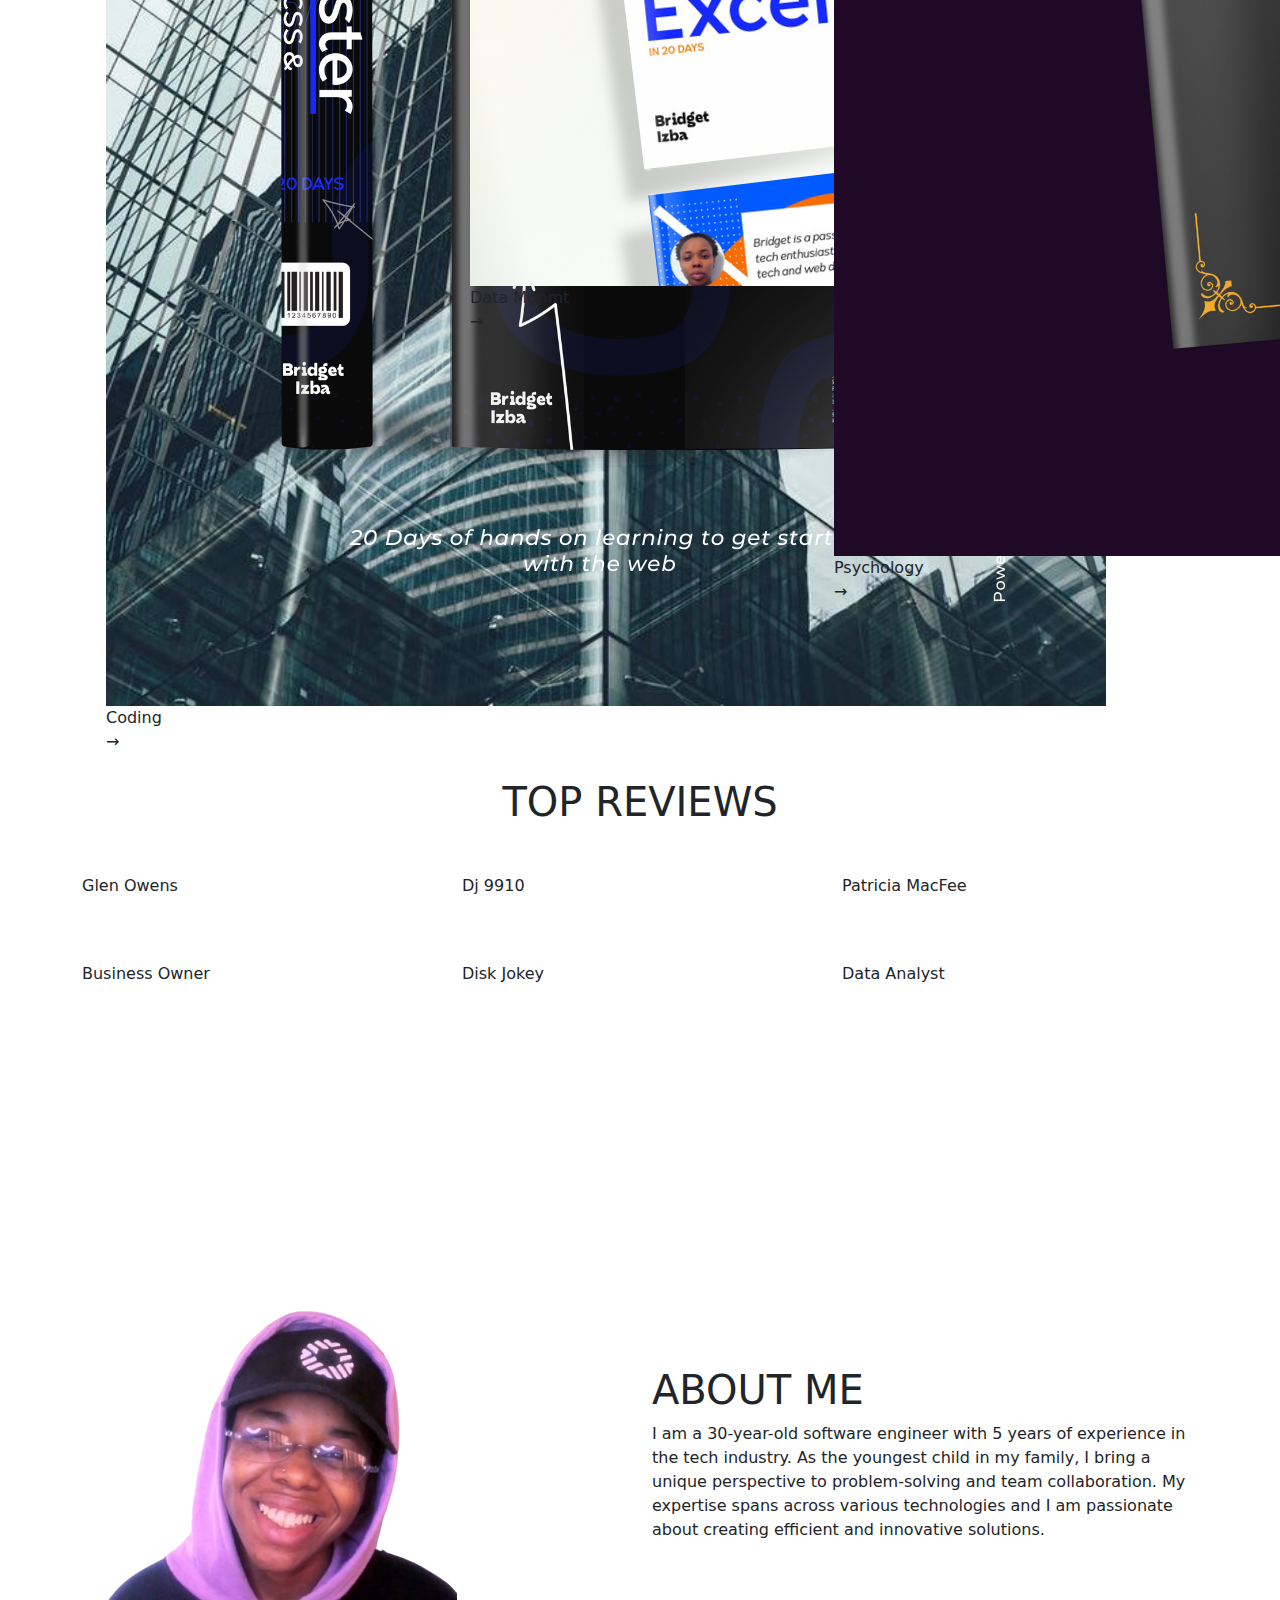
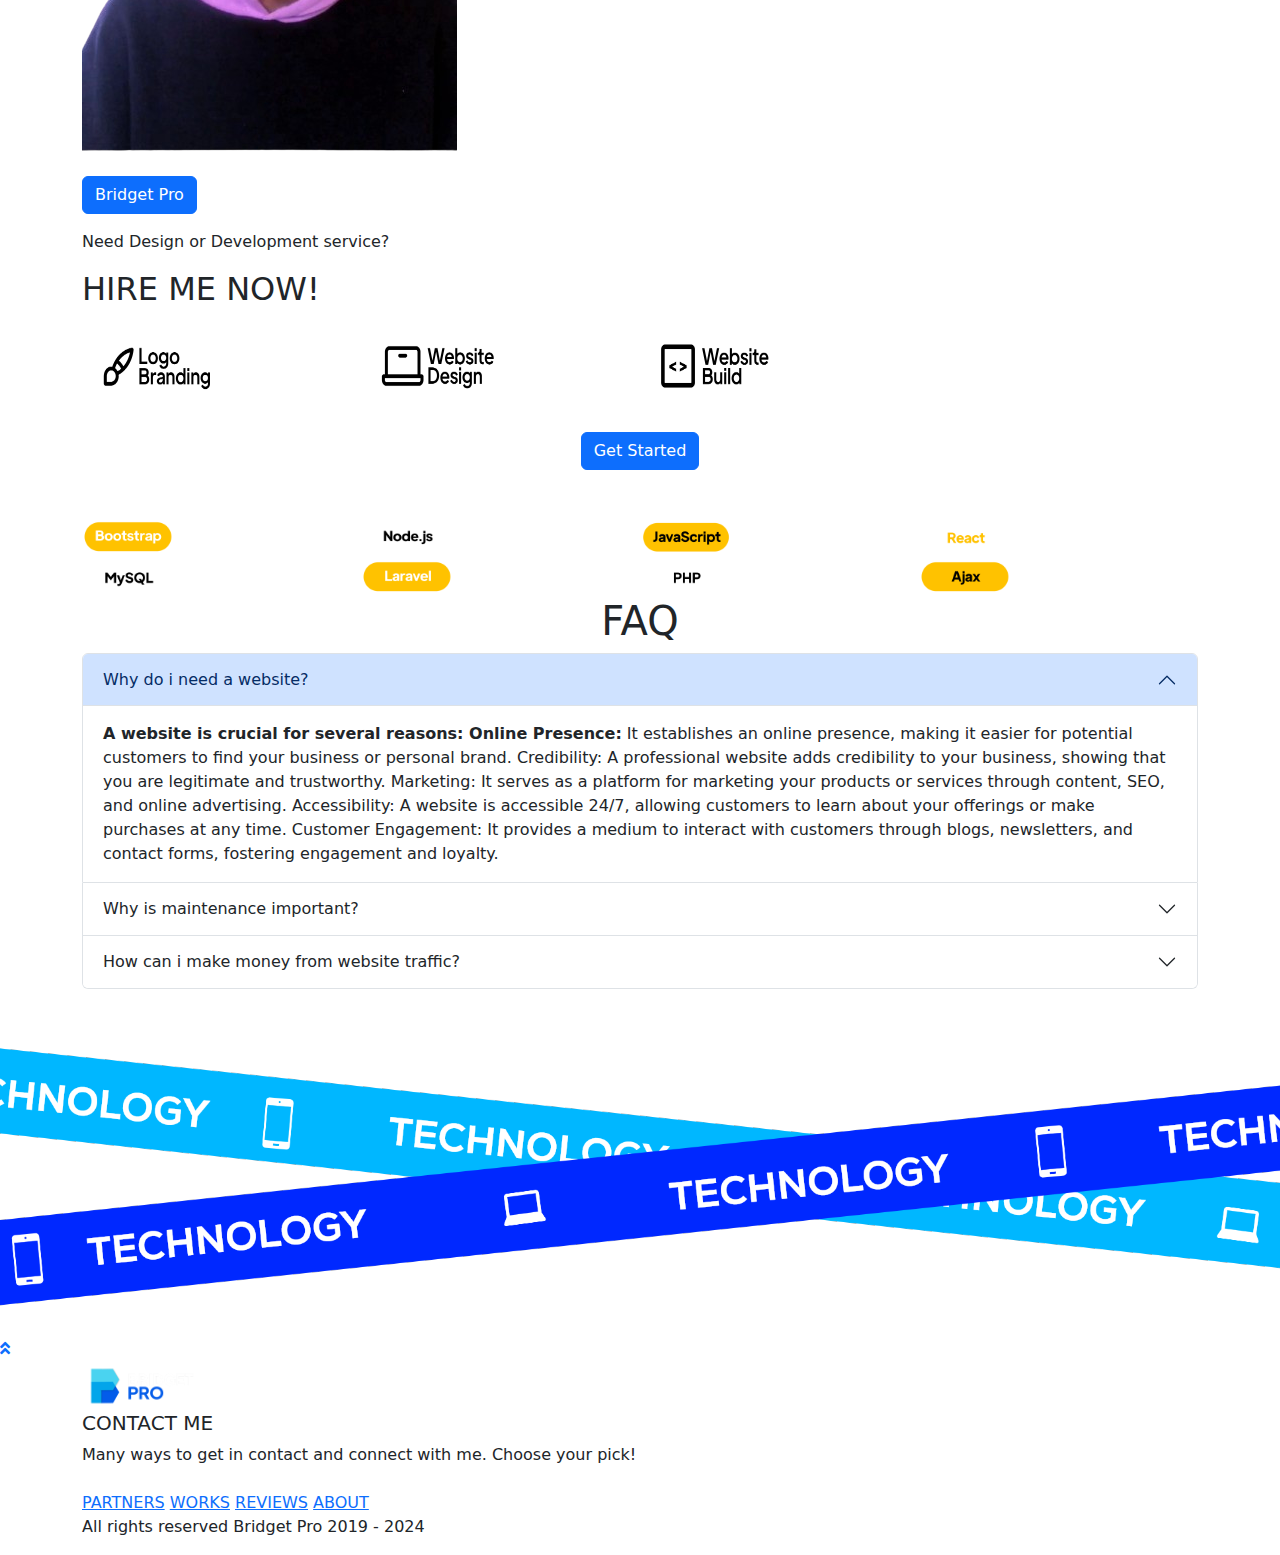
==== commit cfca8f92: "styles updated" ====
--- a/index.html
+++ b/index.html
@@ -101,7 +101,7 @@
               </div>
               <div class="col-md-4 mb-4">
                   <div class="partner-card2">
-                    <div class="card-overlay">Praise Falum</div>
+                    <div class="card-overlay">DLeading</div>
                       <img src="img/Studio-Project-6 (1).png" alt="Partner 3">
                       <div class="card-label">Project Manager</div>
                       <div class="overlay">&rarr;</div>
@@ -357,27 +357,25 @@
           <div class="col-md-4 mb-4">
               <div class="partner-card2">
                 <div class="card-overlay">Glen Owens</div>
-                <p class="text-center">I am a 30-year-old software engineer with 5 years of experience in the tech industry. As the youngest child in my family, I bring a unique perspective to problem-solving and team collaboration. My expertise spans across various technologies and I am passionate about creating efficient and innovative solutions.</p>
-                  <img src="img/Studio-Project-4 (3).png" alt="Partner 1">
+                <p class="text-center text-white">I am a 30-year-old software engineer with 5 years of experience in the tech industry. </p>
                   <div class="card-label">Business Owner</div>
-                  <div class="overlay"><img src="img/IMG_2332.PNG" height="20px" alt="Partner 3"></div>
+                  <div><img src="img/IMG_2332.PNG" height="100px" width="100px" alt="Partner 3"></div>
               </div>
           </div>
           <div class="col-md-4 mb-4">
               <div class="partner-card">
                 <div class="card-overlay">Dj 9910</div>
-                <p class="text-center">I am a 30-year-old software engineer with 5 years of experience in the tech industry. As the youngest child in my family, I bring a unique perspective to problem-solving and team collaboration. My expertise spans across various technologies and I am passionate about creating efficient and innovative solutions.</p>
-                  <img src="img/Studio-Project-5 (2).png" alt="Partner 2">
+                <p class="text-center text-white">I am a 30-year-old software engineer with 5 years of experience in the tech industry. </p>
                   <div class="card-label">Disk Jokey</div>
-                  <div class="overlay"><img src="img/IMG_2332.PNG" height="20px" alt="Partner 3"></div>
+                  <div><img src="img/IMG_2332.PNG" height="100px" width="100px" alt="Partner 3"></div>
               </div>
           </div>
           <div class="col-md-4 mb-4">
               <div class="partner-card1">
                 <div class="card-overlay">Patricia MacFee</div>
-                <p class="text-center">I am a 30-year-old software engineer with 5 years of experience in the tech industry. As the youngest child in my family, I bring a unique perspective to problem-solving and team collaboration. My expertise spans across various technologies and I am passionate about creating efficient and innovative solutions.</p>
-                  <img src="img/Studio-Project-6 (1).png" alt="Partner 3">
-                  <div class="overlay"><img src="img/IMG_2332.PNG" height="20px" alt="Partner 3"></div>
+                <p class="text-center text-white">I am a 30-year-old software engineer with 5 years of experience in the tech industry. </p>
+                  <div class="card-label">Data Analyst</div>
+                  <div class="text-center"><img src="img/IMG_2332.PNG" height="100px" width="100px" alt="Partner 3"></div>
               </div>
           </div>
       </div>
@@ -414,7 +412,7 @@
             <div class="about-card-3 mt-3">
               <p>Need Design or Development service?</p>
               <h2>HIRE ME NOW!</h2>
-                 <div class="row g-0 text-left no-gutters">
+                 <div class="row g-0 no-gutters">
                   <div class="col-3">
                     <img src="img/IMG_2315.PNG" height="100px" width="150px"  alt="services">
                     </div>
